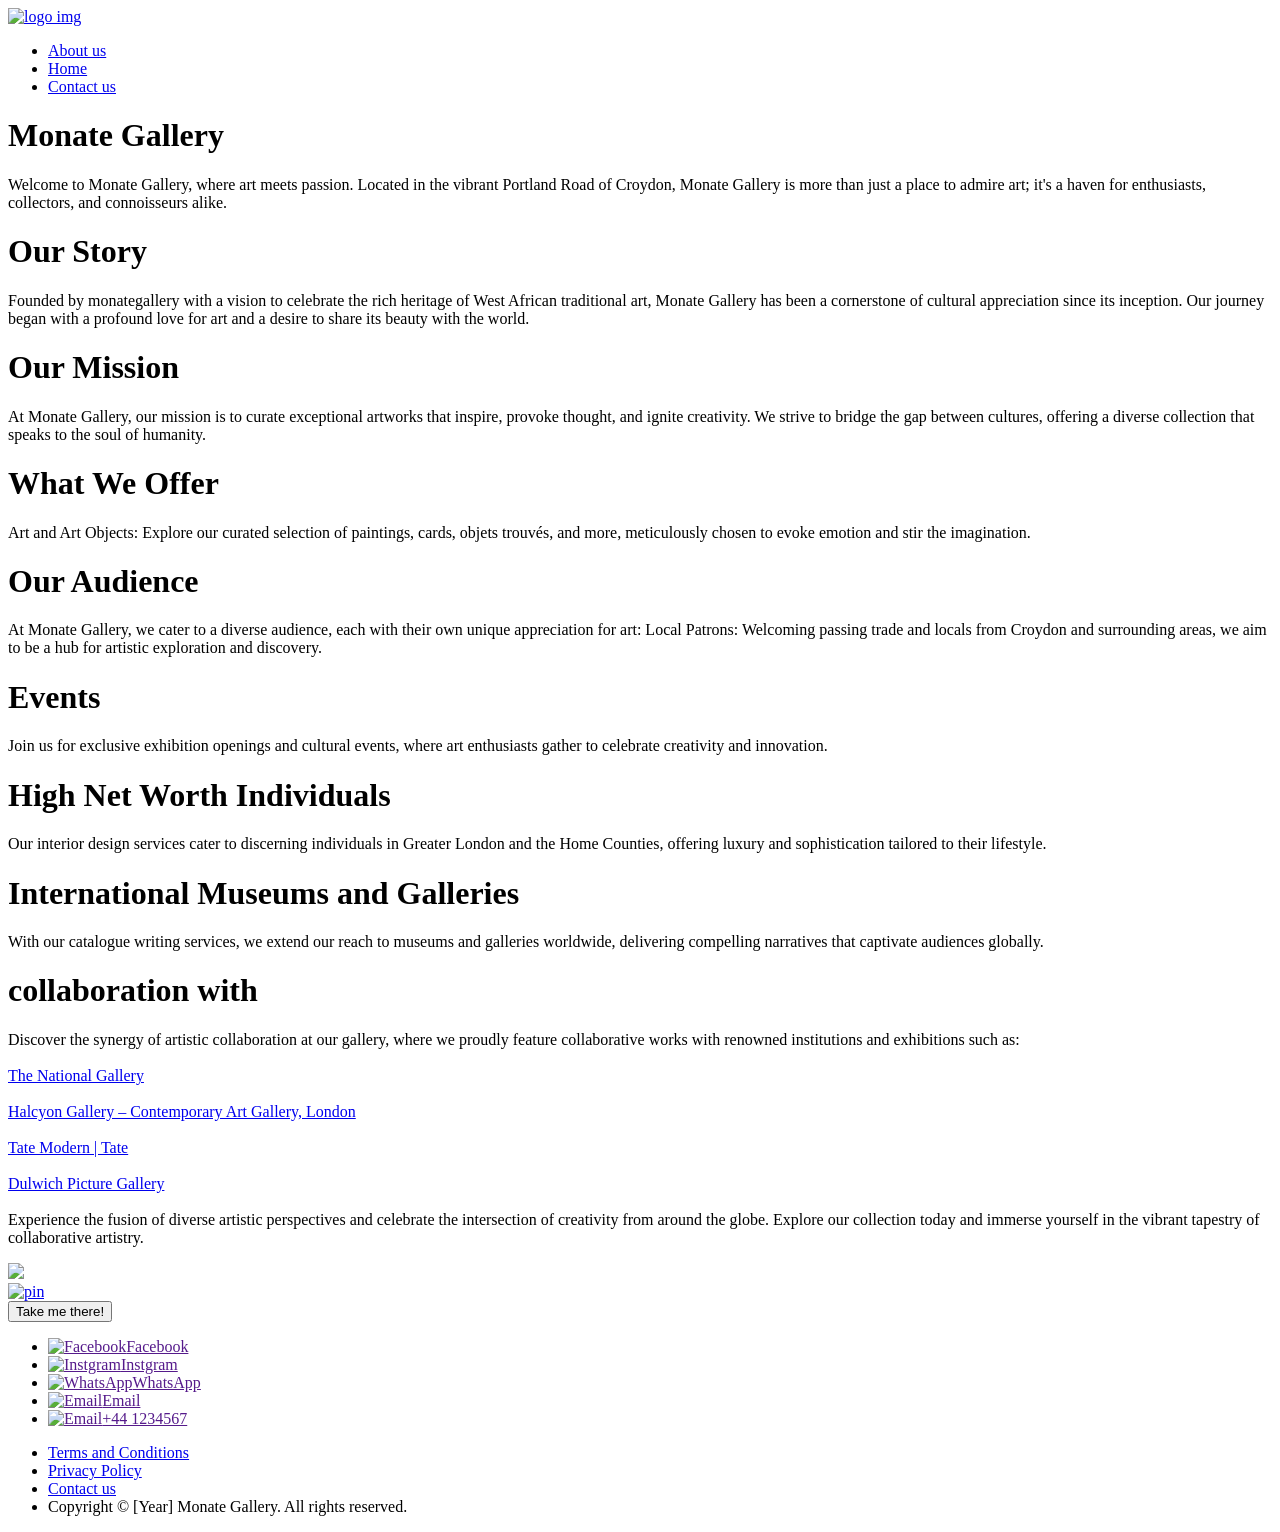
==== HTML/About.html @ d39bbea7 "Update About.html" ====
<!DOCTYPE html>
<head>
    <link rel="stylesheet" href="../CSS/index.css" >
    <link rel="stylesheet" href="../CSS/About.css" >
    <title>About us</title>

    <link rel="icon" href="../Content/img-logo/african-mask.png">
</head>
<body>

<!-- Navigation bar with dropdown -->
  <div id="main-body">

    <nav id="header">
        <div id="logo">
            <a href="../index.html"><img  src="../Content/img-logo/african-mask.png" alt="logo img" style="width: 2.5em; "></a>
        </div>
        <ul>
          <li><a href="../HTML/About.html">About us</a></li>
          <li><a href="../index.html">Home</a></li>
          <li><a href="../HTML/Contactform.html">Contact us</a></li>
        </ul>
    </nav>

  <div class="aboutus1"><h1>Monate Gallery</h1><p>Welcome to Monate Gallery, where art meets passion. Located in the vibrant Portland Road of Croydon, Monate Gallery is more than just a place to admire art; it's a haven for enthusiasts, collectors, and connoisseurs alike.</p>
                    <h1>Our Story</h1><p>Founded by monategallery with a vision to celebrate the rich heritage of West African traditional art, Monate Gallery has been a cornerstone of cultural appreciation since its inception. Our journey began with a profound love for art and a desire to share its beauty with the world.</p>
                    <h1>Our Mission</h1><p>At Monate Gallery, our mission is to curate exceptional artworks that inspire, provoke thought, and ignite creativity. We strive to bridge the gap between cultures, offering a diverse collection that speaks to the soul of humanity.</p>
  </div>
  <div class="aboutus2">
    <h1> What We Offer</h1><p> Art and Art Objects: Explore our curated selection of paintings, cards, objets trouvés, and more, meticulously chosen to evoke emotion and stir the imagination.</p>
    <h1>Our Audience</h1><p>At Monate Gallery, we cater to a diverse audience, each with their own unique appreciation for art:
      Local Patrons: Welcoming passing trade and locals from Croydon and surrounding areas, we aim to be a hub for artistic exploration and discovery.
     </p>
  </div>
  <div class="aboutus1"><h1>Events</h1><p>Join us for exclusive exhibition openings and cultural events, where art enthusiasts gather to celebrate creativity and innovation.</p>
    <h1>High Net Worth Individuals</h1><p>Our interior design services cater to discerning individuals in Greater London and the Home Counties, offering luxury and sophistication tailored to their lifestyle.</p>
    <h1> International Museums and Galleries</h1><p>With our catalogue writing services, we extend our reach to museums and galleries worldwide, delivering compelling narratives that captivate audiences globally.</p>
  </div>
  <div class="aboutus2">
    <h1>collaboration with</h1>
    <p>
      Discover the synergy of artistic collaboration at our gallery, where we proudly feature collaborative works with renowned institutions and exhibitions such as:
      <br><br>
      <a href="https://www.nationalgallery.org.uk/">The National Gallery</a><br><br>
      <a href="https://www.halcyongallery.com/">Halcyon Gallery – Contemporary Art Gallery, London</a><br><br>
      <a href="https://www.tate.org.uk/">Tate Modern | Tate</a><br><br>
      <a href="https://www.dulwichpicturegallery.org.uk/">Dulwich Picture Gallery</a><br><br>
      Experience the fusion of diverse artistic perspectives and celebrate the intersection of creativity from around the globe. Explore our collection today and immerse yourself in the vibrant tapestry of collaborative artistry.
    </p>
      </div>
  <div id="maps">

    <a href="https://www.google.com/maps/place/Monate+Gallery/@51.3804807,-0.0957667,16.25z/data=!4m17!1m10!3m9!1s0x4876018427e8cec5:0x8fea74e372006652!2sMonate+Gallery!8m2!3d51.3794327!4d-0.0947893!10e5!14m1!1BCgIgAQ!16s%2Fg%2F11h74hc79l!3m5!1s0x4876018427e8cec5:0x8fea74e372006652!8m2!3d51.3794327!4d-0.0947893!16s%2Fg%2F11h74hc79l?entry=ttu" target="_blank">
      <img id="map" src="/Content/img-map/Screenshot 2024-02-25 001055.png">   
      <div  id="pin" ><img src="/Content/img-ico/pin.png" alt="pin" ></div>
      </a>

    <a href="https://www.google.com/maps/dir//32,+Monate+Gallery,+34+Sydenham+Rd,+Croydon+CR0+2EF/@51.3804807,-0.0957667,16z/data=!4m17!1m7!3m6!1s0x4876018427e8cec5:0x8fea74e372006652!2sMonate+Gallery!8m2!3d51.3794327!4d-0.0947893!16s%2Fg%2F11h74hc79l!4m8!1m0!1m5!1m1!1s0x4876018427e8cec5:0x8fea74e372006652!2m2!1d-0.0947893!2d51.3794327!3e3?entry=ttu" target="_blank">
      <button>Take me there!</button>
  </div>

</div>
  <div id="Footer">
    <div class="social-media">
      <ul>
        <li><a href=""><img src="Content/img-ico/facebook.png" alt="Facebook">Facebook</a></li>
        <li><a href=""><img src="Content/img-ico/instagram.png" alt="Instgram">Instgram</a></li>
        <li><a href=""><img src="Content/img-ico/whatsapp.png" alt="WhatsApp">WhatsApp</a></li>
        <form method="" action="mailto:859alsh" ></form>
        <li><a href=""><img src="Content/img-ico/world-wide-web.png" alt="Email">Email</a></li>
        <li><a href=""><img src="Content/img-ico/phone-call.png" alt="Email">+44 1234567</a></li>
      </ul>
    </div>

  <div>
    <ul id="secound-li">
      <li><a href="../HTML/Terms-page.html">Terms and Conditions</a></li>
      <li><a href="../HTML/privacy-page.html">Privacy Policy</a></li>
      <li><a href="../HTML/Contactform.html">Contact us</a></li>
      <li>Copyright © [Year] Monate Gallery. All rights reserved.</li>
    </ul>
  </div>
</div>
</body>
</html>
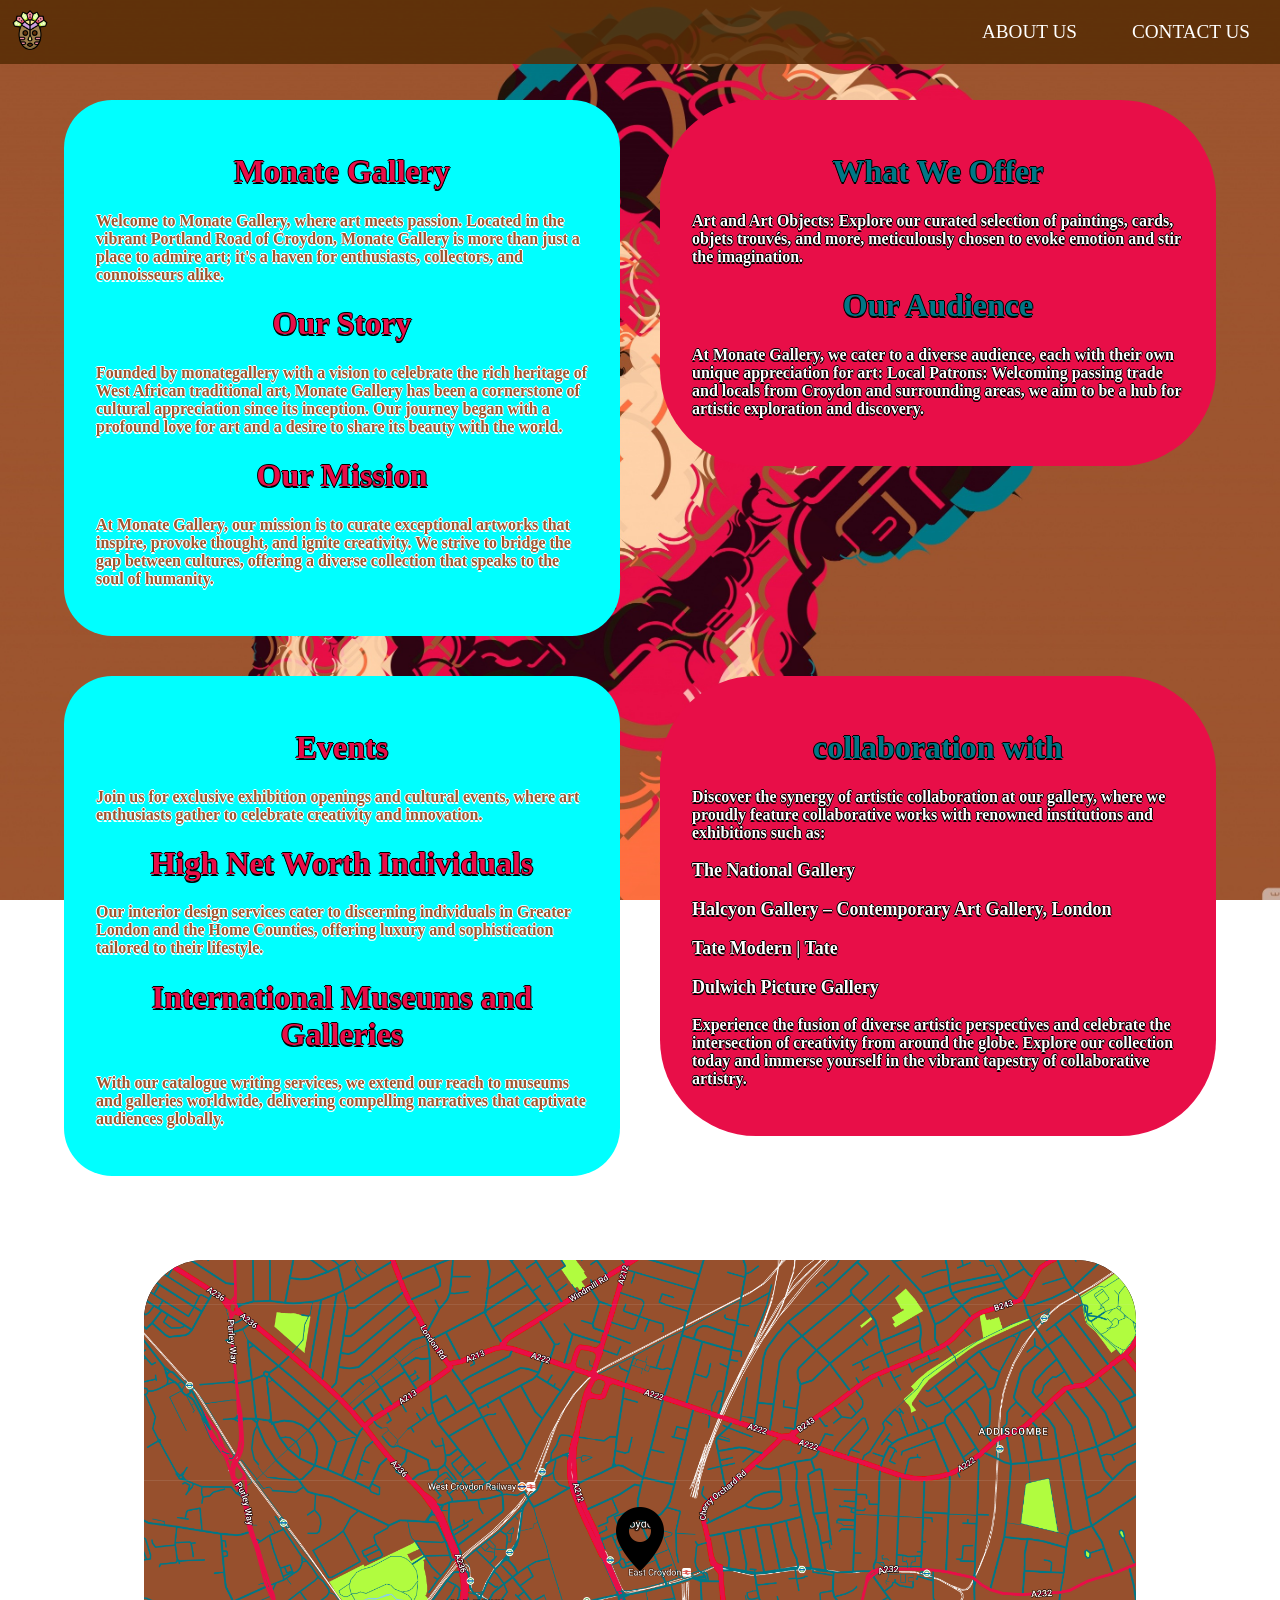
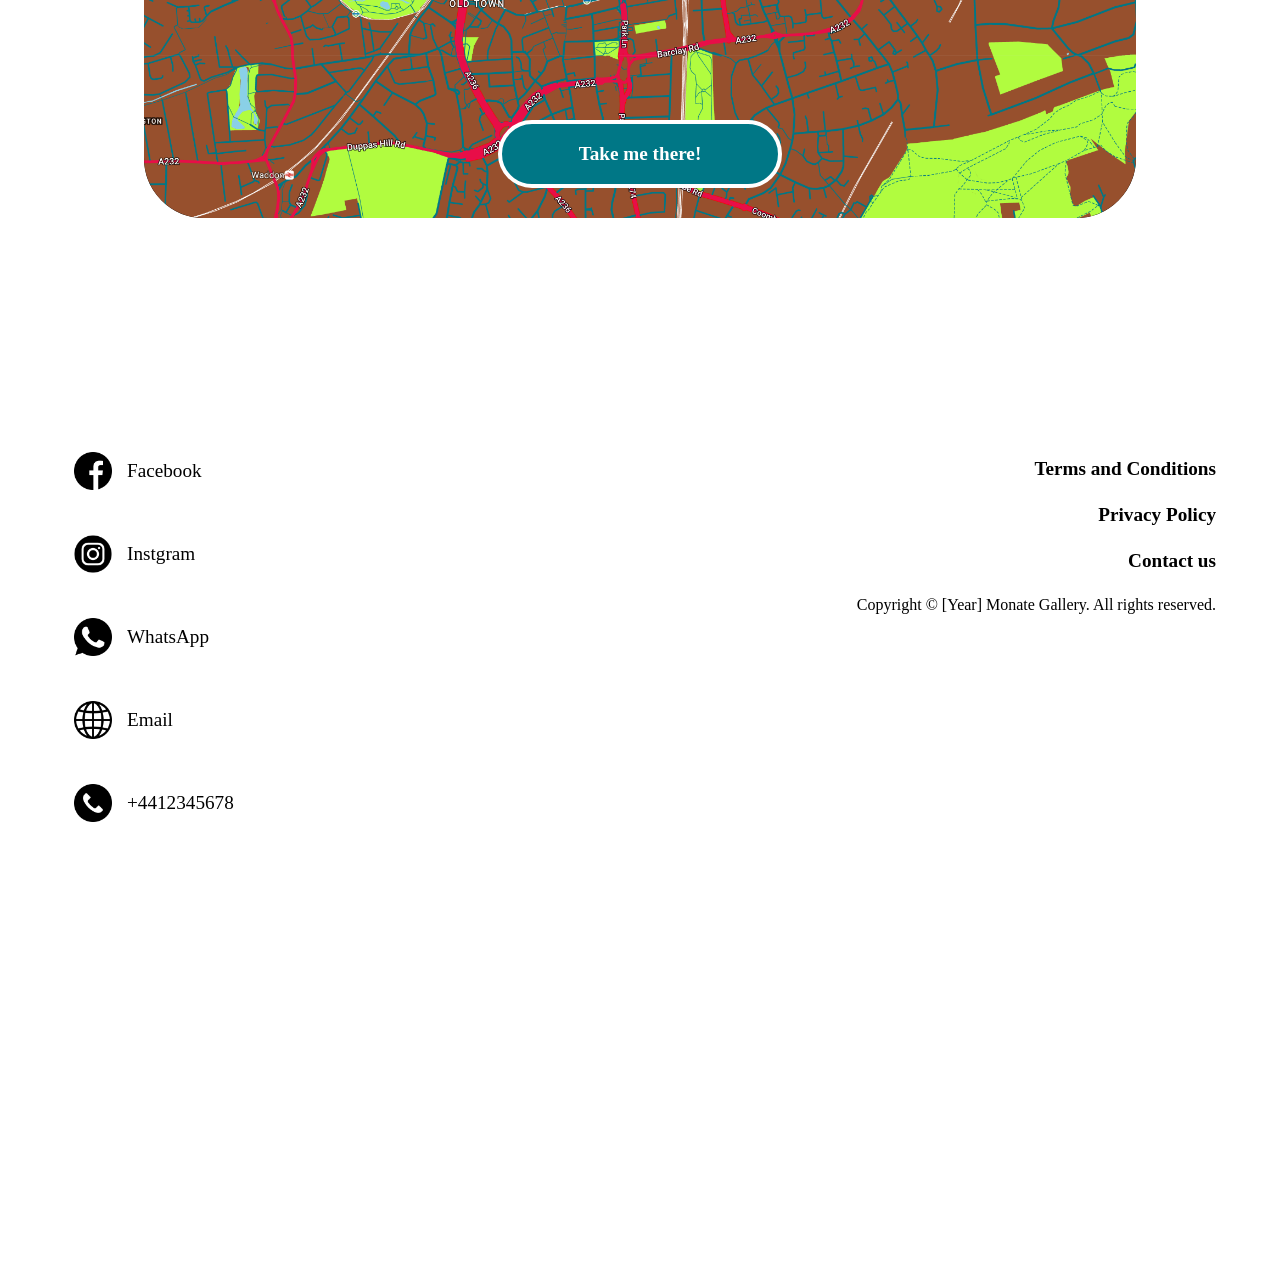
==== commit 3f61f5e2: "Update layout, styling, and responsive design fixes" ====
--- a/HTML/About.html
+++ b/HTML/About.html
@@ -1,85 +1,88 @@
-<!DOCTYPE html>
-<head>
-    <link rel="stylesheet" href="../CSS/index.css" >
-    <link rel="stylesheet" href="../CSS/About.css" >
-    <title>About us</title>
-
-    <link rel="icon" href="../Content/img-logo/african-mask.png">
-</head>
-<body>
-
-<!-- Navigation bar with dropdown -->
-  <div id="main-body">
-
-    <nav id="header">
-        <div id="logo">
-            <a href="../index.html"><img  src="../Content/img-logo/african-mask.png" alt="logo img" style="width: 2.5em; "></a>
-        </div>
-        <ul>
-          <li><a href="../HTML/About.html">About us</a></li>
-          <li><a href="../index.html">Home</a></li>
-          <li><a href="../HTML/Contactform.html">Contact us</a></li>
-        </ul>
-    </nav>
-
-  <div class="aboutus1"><h1>Monate Gallery</h1><p>Welcome to Monate Gallery, where art meets passion. Located in the vibrant Portland Road of Croydon, Monate Gallery is more than just a place to admire art; it's a haven for enthusiasts, collectors, and connoisseurs alike.</p>
-                    <h1>Our Story</h1><p>Founded by monategallery with a vision to celebrate the rich heritage of West African traditional art, Monate Gallery has been a cornerstone of cultural appreciation since its inception. Our journey began with a profound love for art and a desire to share its beauty with the world.</p>
-                    <h1>Our Mission</h1><p>At Monate Gallery, our mission is to curate exceptional artworks that inspire, provoke thought, and ignite creativity. We strive to bridge the gap between cultures, offering a diverse collection that speaks to the soul of humanity.</p>
-  </div>
-  <div class="aboutus2">
-    <h1> What We Offer</h1><p> Art and Art Objects: Explore our curated selection of paintings, cards, objets trouvés, and more, meticulously chosen to evoke emotion and stir the imagination.</p>
-    <h1>Our Audience</h1><p>At Monate Gallery, we cater to a diverse audience, each with their own unique appreciation for art:
-      Local Patrons: Welcoming passing trade and locals from Croydon and surrounding areas, we aim to be a hub for artistic exploration and discovery.
-     </p>
-  </div>
-  <div class="aboutus1"><h1>Events</h1><p>Join us for exclusive exhibition openings and cultural events, where art enthusiasts gather to celebrate creativity and innovation.</p>
-    <h1>High Net Worth Individuals</h1><p>Our interior design services cater to discerning individuals in Greater London and the Home Counties, offering luxury and sophistication tailored to their lifestyle.</p>
-    <h1> International Museums and Galleries</h1><p>With our catalogue writing services, we extend our reach to museums and galleries worldwide, delivering compelling narratives that captivate audiences globally.</p>
-  </div>
-  <div class="aboutus2">
-    <h1>collaboration with</h1>
-    <p>
-      Discover the synergy of artistic collaboration at our gallery, where we proudly feature collaborative works with renowned institutions and exhibitions such as:
-      <br><br>
-      <a href="https://www.nationalgallery.org.uk/">The National Gallery</a><br><br>
-      <a href="https://www.halcyongallery.com/">Halcyon Gallery – Contemporary Art Gallery, London</a><br><br>
-      <a href="https://www.tate.org.uk/">Tate Modern | Tate</a><br><br>
-      <a href="https://www.dulwichpicturegallery.org.uk/">Dulwich Picture Gallery</a><br><br>
-      Experience the fusion of diverse artistic perspectives and celebrate the intersection of creativity from around the globe. Explore our collection today and immerse yourself in the vibrant tapestry of collaborative artistry.
-    </p>
-      </div>
-  <div id="maps">
-
-    <a href="https://www.google.com/maps/place/Monate+Gallery/@51.3804807,-0.0957667,16.25z/data=!4m17!1m10!3m9!1s0x4876018427e8cec5:0x8fea74e372006652!2sMonate+Gallery!8m2!3d51.3794327!4d-0.0947893!10e5!14m1!1BCgIgAQ!16s%2Fg%2F11h74hc79l!3m5!1s0x4876018427e8cec5:0x8fea74e372006652!8m2!3d51.3794327!4d-0.0947893!16s%2Fg%2F11h74hc79l?entry=ttu" target="_blank">
-      <img id="map" src="/Content/img-map/Screenshot 2024-02-25 001055.png">   
-      <div  id="pin" ><img src="/Content/img-ico/pin.png" alt="pin" ></div>
-      </a>
-
-    <a href="https://www.google.com/maps/dir//32,+Monate+Gallery,+34+Sydenham+Rd,+Croydon+CR0+2EF/@51.3804807,-0.0957667,16z/data=!4m17!1m7!3m6!1s0x4876018427e8cec5:0x8fea74e372006652!2sMonate+Gallery!8m2!3d51.3794327!4d-0.0947893!16s%2Fg%2F11h74hc79l!4m8!1m0!1m5!1m1!1s0x4876018427e8cec5:0x8fea74e372006652!2m2!1d-0.0947893!2d51.3794327!3e3?entry=ttu" target="_blank">
-      <button>Take me there!</button>
-  </div>
-
-</div>
-  <div id="Footer">
-    <div class="social-media">
-      <ul>
-        <li><a href=""><img src="Content/img-ico/facebook.png" alt="Facebook">Facebook</a></li>
-        <li><a href=""><img src="Content/img-ico/instagram.png" alt="Instgram">Instgram</a></li>
-        <li><a href=""><img src="Content/img-ico/whatsapp.png" alt="WhatsApp">WhatsApp</a></li>
-        <form method="" action="mailto:859alsh" ></form>
-        <li><a href=""><img src="Content/img-ico/world-wide-web.png" alt="Email">Email</a></li>
-        <li><a href=""><img src="Content/img-ico/phone-call.png" alt="Email">+44 1234567</a></li>
-      </ul>
-    </div>
-
-  <div>
-    <ul id="secound-li">
-      <li><a href="../HTML/Terms-page.html">Terms and Conditions</a></li>
-      <li><a href="../HTML/privacy-page.html">Privacy Policy</a></li>
-      <li><a href="../HTML/Contactform.html">Contact us</a></li>
-      <li>Copyright © [Year] Monate Gallery. All rights reserved.</li>
-    </ul>
-  </div>
-</div>
-</body>
-</html>
+<!DOCTYPE html>
+<head>     <!-- ADD THIS LINE SO PHONES KNOW THEY ARE PHONES -->     
+  
+    <meta name="viewport" content="width=device-width, initial-scale=1.0">
+    <link rel="stylesheet" href="../CSS/HeaderFooter.css" >
+    <link rel="stylesheet" href="../CSS/About.css" >
+    <title>About us</title>
+
+    <link rel="icon" href="../Content/img-logo/african-mask.png">
+</head>
+<body>
+
+
+    <nav id="header">
+      <div id="logo">
+          <a href="../index.html"><img  src="../Content/img-logo/african-mask.png" alt="logo img" style="width: 2.5em; "></a>
+      </div>
+      <ul>
+        <li><a href="../HTML/About.html">About us</a></li>
+        <li><a href="../HTML/Contactform.html">Contact us</a></li>
+      </ul>
+    </nav>
+  <div id="main-body">
+
+
+
+    <div class="aboutus1"><h1>Monate Gallery</h1><p>Welcome to Monate Gallery, where art meets passion. Located in the vibrant Portland Road of Croydon, Monate Gallery is more than just a place to admire art; it's a haven for enthusiasts, collectors, and connoisseurs alike.</p>
+                      <h1>Our Story</h1><p>Founded by monategallery with a vision to celebrate the rich heritage of West African traditional art, Monate Gallery has been a cornerstone of cultural appreciation since its inception. Our journey began with a profound love for art and a desire to share its beauty with the world.</p>
+                      <h1>Our Mission</h1><p>At Monate Gallery, our mission is to curate exceptional artworks that inspire, provoke thought, and ignite creativity. We strive to bridge the gap between cultures, offering a diverse collection that speaks to the soul of humanity.</p>
+    </div>
+    <div class="aboutus2">
+      <h1> What We Offer</h1><p> Art and Art Objects: Explore our curated selection of paintings, cards, objets trouvés, and more, meticulously chosen to evoke emotion and stir the imagination.</p>
+      <h1>Our Audience</h1><p>At Monate Gallery, we cater to a diverse audience, each with their own unique appreciation for art:
+        Local Patrons: Welcoming passing trade and locals from Croydon and surrounding areas, we aim to be a hub for artistic exploration and discovery.
+      </p>
+    </div>
+    <div class="aboutus1"><h1>Events</h1><p>Join us for exclusive exhibition openings and cultural events, where art enthusiasts gather to celebrate creativity and innovation.</p>
+      <h1>High Net Worth Individuals</h1><p>Our interior design services cater to discerning individuals in Greater London and the Home Counties, offering luxury and sophistication tailored to their lifestyle.</p>
+      <h1> International Museums and Galleries</h1><p>With our catalogue writing services, we extend our reach to museums and galleries worldwide, delivering compelling narratives that captivate audiences globally.</p>
+    </div>
+    <div class="aboutus2">
+      <h1>collaboration with</h1>
+      <p>
+        Discover the synergy of artistic collaboration at our gallery, where we proudly feature collaborative works with renowned institutions and exhibitions such as:
+        <br><br>
+        <a href="https://www.nationalgallery.org.uk/">The National Gallery</a><br><br>
+        <a href="https://www.halcyongallery.com/">Halcyon Gallery – Contemporary Art Gallery, London</a><br><br>
+        <a href="https://www.tate.org.uk/">Tate Modern | Tate</a><br><br>
+        <a href="https://www.dulwichpicturegallery.org.uk/">Dulwich Picture Gallery</a><br><br>
+        Experience the fusion of diverse artistic perspectives and celebrate the intersection of creativity from around the globe. Explore our collection today and immerse yourself in the vibrant tapestry of collaborative artistry.
+      </p>
+    </div>
+    <div id="maps">
+      <!-- Link for the map image and pin -->
+      <a href="https://www.google.com/maps/place/Monate+Gallery..." target="_blank" class="map-wrapper">
+        <img id="map" src="../Content/img-map/Screenshot 2024-02-25 001055.png">   
+        <div id="pin"><img src="../Content/img-ico/pin.png" alt="pin"></div>
+      </a>
+
+      <!-- Link for the button -->
+      <a href="https://www.google.com/maps/dir/..." target="_blank" class="btn-wrapper">
+        <button>Take me there!</button>
+      </a>
+    </div>
+  </div>
+  <div id="Footer">
+    <div class="social-media">
+      <ul>
+        <li><a href=""><img src="../Content/img-ico/facebook.png" alt="Facebook">Facebook</a></li>
+        <li><a href=""><img src="../Content/img-ico/instagram.png" alt="Instgram">Instgram</a></li>
+        <li><a href=""><img src="../Content/img-ico/whatsapp.png" alt="WhatsApp">WhatsApp</a></li>
+        <form method="post" action="" ></form>
+        <li><a href=""><img src="../Content/img-ico/world-wide-web.png" alt="Email">Email</a></li>
+        <li><a href="tel:12345678"><img src="../Content/img-ico/phone-call.png" alt="Email">+4412345678</a></li>
+      </ul>
+    </div>
+
+    <div  id="secound-li">
+      <ul>
+        <li><a href="./Terms-page.html">Terms and Conditions</a></li>
+        <li><a href="./privacy-page.html">Privacy Policy</a></li>
+        <li><a href="./Contactform.html">Contact us</a></li>
+        <li>Copyright © [Year] Monate Gallery. All rights reserved.</li>
+      </ul>
+    </div>
+  </div>
+</body>
+</html>
--- a/CSS/HeaderFooter.css
+++ b/CSS/HeaderFooter.css
@@ -0,0 +1,233 @@
+/* =========================================
+   BASE STYLES
+   ========================================= */
+html, body {
+    width: 100%;
+    padding: 0;
+    margin: 0;
+    box-sizing: border-box;
+    overflow-x: hidden; /* Prevents accidental side-scrolling */
+}
+
+*, *:before, *:after {
+    box-sizing: inherit;
+}
+
+/* =========================================
+   HEADER & NAVIGATION
+   ========================================= */
+#header {
+    width: 100%;
+    position: absolute;
+    z-index: 2;
+    background: #572d05dc;
+    display: flex;
+    justify-content: space-between; /* Puts logo on left, links on right */
+    align-items: center;
+    padding: 10px ; /* Flexible padding based on screen size */
+    font-family: cursive;
+    transition: 0.5s;
+}
+
+#header:hover {
+    background-color: rgba(0, 0, 0, 0.753);
+}
+
+#logo a {
+    display: block;
+}
+
+#logo img {
+    width: 3.5em;
+    transition: 0.5s;
+    border-radius: 50%;
+}
+
+#logo img:hover {
+    background-color: #fff;
+    transform: scale(1.1);
+}
+
+#header ul {
+    list-style: none;
+    margin: 0;
+    padding: 0;
+    display: flex;
+    gap: 15px; /* Spaces out the links automatically */
+}
+
+#header li a {
+    color: white;
+    text-decoration: none;
+    font-size: 1.2em;
+    text-transform: uppercase;
+    padding: 10px 20px;
+    border-radius: 50px;
+    transition: 0.3s;
+}
+
+#header li a:hover {
+    color: #4A148C;
+    background-color: rgb(255, 255, 255);
+    text-shadow: -.25px -.25px 0 black, .25px .25px black;
+}
+
+/* =========================================
+   FOOTER
+   ========================================= */
+#Footer {
+    background-image: url("../Content/img-art/silde-img4.jpg");
+    background-repeat: no-repeat;
+    background-attachment: fixed;
+    background-position: center;
+    background-size: cover;
+    min-height: 100vh;
+    
+    display: flex;
+    justify-content: space-between;
+    align-items: flex-start;
+    padding: 80px 5%; /* Fluid padding */
+    gap: 40px; /* Ensures sides never touch */
+}
+
+/* --- Social Media (Left Side) --- */
+.social-media {
+    flex: 1; /* Allows it to take up available space safely */
+    max-width: 400px;
+}
+
+.social-media ul {
+    list-style: none;
+    padding: 0;
+    margin: 0;
+}
+
+.social-media li {
+    margin-bottom: 25px;
+}
+
+.social-media li a {
+    display: flex;
+    align-items: center; /* Vertically centers text with icon */
+    text-decoration: none;
+    color: #000000;
+    font-family: cursive;
+    font-size: 1.2rem;
+    padding: 10px 20px 10px 10px;
+    border-radius: 50px;
+    transition: all 0.3s ease;
+    width: fit-content;
+}
+
+.social-media li img {    
+    width: 38px;
+    height: 38px;
+    margin-right: 15px; /* Space between icon and text */
+    transition: all 0.5s ease;
+}
+
+.social-media li a:hover {
+    background: #f0f0f0;
+    font-weight: bolder;
+    transform: scale(1.05); /* Scales the whole button cleanly */
+}
+
+.social-media li a:hover img {
+    transform: rotate(360deg);
+}
+
+/* --- Second List (Right Side) --- */
+#secound-li {
+    
+    flex: 1;
+    max-width: 500px;
+    font-family: cursive;
+    text-align: right; 
+    margin: 0;
+    padding: 0;
+    list-style: none;
+}
+
+#secound-li ul{
+    list-style: none;
+}
+
+#secound-li li {
+    margin-bottom: 1.5em; 
+}
+
+#secound-li li a {
+    color: #000000;
+    text-decoration: none;
+    font-weight: bolder;
+    font-size: 1.2rem;
+    display: inline-block;
+    transition: transform 0.3s ease;
+}
+
+#secound-li li a:hover {
+    color: rgb(255, 255, 255);
+    transform: scale(1.1);
+}
+
+
+/* =========================================
+   RESPONSIVE DESIGN (Media Queries)
+   ========================================= */
+
+/* TABLETS & SMALL LAPTOPS (Under 950px) */
+@media only screen and (max-width: 950px) {
+    #Footer {
+        padding: 50px 3%; 
+        gap: 20px;
+    }
+    
+    .social-media li a, 
+    #secound-li li a,
+    #secound-li li {
+        font-size: 1rem; /* Shrinks text to prevent overlap */
+    }
+}
+
+/* MOBILE PHONES (Under 768px) */
+@media only screen and (max-width: 768px) {
+    
+    /* Header stacks vertically */
+    #header {
+        flex-direction: column;
+        padding: 15px;
+        gap: 15px;
+    }
+    
+    #header ul {
+        flex-wrap: wrap;
+        justify-content: center;
+    }
+
+    /* Footer changes to 1 column, centers everything */
+    #Footer {
+        flex-direction: column;
+        align-items: center; /* Centers both blocks */
+        padding: 50px 20px;
+    }
+
+    /* Center the Social Media block */
+    .social-media {
+        display: flex;
+        flex-direction: column;
+        align-items: center;
+        width: 100%;
+    }
+    
+    .social-media li a {
+        justify-content: flex-start;
+        min-width: 200px; /* Makes hover background look uniform */
+    }
+
+    /* Center the Links block */
+    #secound-li {
+        text-align: center;
+        width: 100%;
+        margin-top: 20px;
+    }
+}
--- a/CSS/About.css
+++ b/CSS/About.css
@@ -0,0 +1,177 @@
+body {
+    padding: 0;
+    margin: 0;
+}
+
+/* =========================================
+   MAIN GRID CONTAINER
+   ========================================= */
+#main-body {
+    background-image: url("../Content/img-art/silde-img3.jpg");
+    background-size: cover;
+    background-position: center;
+    background-attachment: fixed;
+    background-repeat: no-repeat;
+    min-height: 100vh;
+    
+    /* ADDED GRID LAYOUT */
+    display: grid;
+    grid-template-columns: 1fr 1fr; /* Creates 2 equal columns */
+    gap: 40px; /* Space between the boxes */
+    padding: 100px 5%; /* Puts space around the edges of the screen */
+    align-items: start; /* Keeps boxes from stretching vertically */
+}
+
+/* =========================================
+   TEXT BOXES
+   ========================================= */
+.aboutus1, .aboutus2 {
+    border-radius: 3em;
+    padding: 2em;
+    box-sizing: border-box;
+}
+
+.aboutus1 {
+    background-color: aqua;
+}
+
+.aboutus2 {
+    background-color: #E80E48;
+    border-radius: 6em;
+}
+
+/* Common text styling */
+.aboutus1 h1, .aboutus2 h1 {
+    text-align: center;
+    font-family: cursive;
+    font-weight: bolder;
+}
+
+.aboutus1 h1 {
+    color: #E80E48;
+    text-shadow: -1px 0 rgb(0, 0, 0), 0 2px rgb(0, 0, 0), 1px 0 rgb(0, 0, 0), 0 -1px rgb(0, 0, 0);
+}
+
+.aboutus2 h1 {
+    color: #007786;
+    text-shadow: -1px 0 rgb(0, 0, 0), 0 2px rgb(0, 0, 0), 1px 0 rgb(0, 0, 0), 0 -1px rgb(0, 0, 0);
+}
+
+.aboutus1 p {
+    font-family: cursive;
+    font-weight: bolder;
+    color: #9D552F;
+    text-shadow: -1px 0 white, 0 2px white, 1px 0 white, 0 -1px white;
+}
+
+.aboutus2 p {
+    font-family: cursive;
+    font-weight: bolder;
+    color: #ffffff;
+    text-shadow: -1px 0 black, 0 2px black, 1px 0 black, 0 -1px black;
+}
+
+.aboutus2 a {
+    color: white;
+    text-decoration: none;
+    font-size: 18px;
+    display: inline-block;
+    transition: transform 0.3s;
+}
+
+.aboutus2 a:hover {
+    transform: scale(1.1);
+    color: black;
+    text-shadow: -1px 0 white, 0 2px white, 1px 0 white, 0 -1px white;
+}
+
+/* =========================================
+   RESPONSIVE MAP SECTION
+   ========================================= */
+#maps {
+    grid-column: 1 / -1; /* Makes the map span entirely across both columns */
+    border: #ffffff solid 4px;
+    border-radius: 4em;
+    position: relative;
+    width: 100%;
+    max-width: 1000px;
+    margin: 40px auto; /* Centers the map */
+    overflow: hidden; /* Keeps the map image nicely inside the rounded corners */
+    display: flex;
+    flex-direction: column;
+    align-items: center;
+    background: #000;
+}
+
+/* This creates a 16:9 aspect ratio box so it scales perfectly */
+.map-wrapper {
+    position: relative;
+    width: 100%;
+    padding-top: 56.25%; /* 16:9 Aspect Ratio */
+    display: block;
+}
+
+#map {
+    position: absolute;
+    top: 0;
+    left: 0;
+    width: 100%;
+    height: 100%;
+    object-fit: cover; /* Prevents the image from squishing */
+}
+
+#pin img {
+    position: absolute;
+    top: 50%;
+    left: 50%;
+    transform: translate(-50%, -50%); /* Perfectly centers the pin on the map */
+    width: 4em;
+    animation: pulse 0.7s infinite alternate;
+}
+
+.btn-wrapper {
+    position: absolute;
+    bottom: 30px;
+    z-index: 10;
+}
+
+#maps button {
+    cursor: pointer;
+    border-radius: 4em;
+    padding: 1em 4em;
+    font-family: cursive;
+    font-weight: bolder;
+    font-size: 1.2rem;
+    background-color: #007786;
+    border: #ffffff solid 4px;
+    color: white;
+    transition: 0.3s;
+}
+
+#maps button:hover {
+    transform: scale(1.05);
+}
+
+@keyframes pulse {
+    0% { transform: translate(-50%, -50%) scale(1); }
+    100% { transform: translate(-50%, -50%) scale(1.2); }
+}
+
+/* =========================================
+   MOBILE RESPONSIVENESS
+   ========================================= */
+@media only screen and (max-width: 768px) {
+    #main-body {
+        grid-template-columns: 1fr; /* Changes to a 1-column layout on phones */
+        padding: 50px 20px;
+    }
+    
+    #maps {
+        border-radius: 2em; /* Slightly smaller borders for small screens */
+    }
+    
+    #maps button {
+        padding: 1em 2em;
+        font-size: 1rem;
+    }
+}
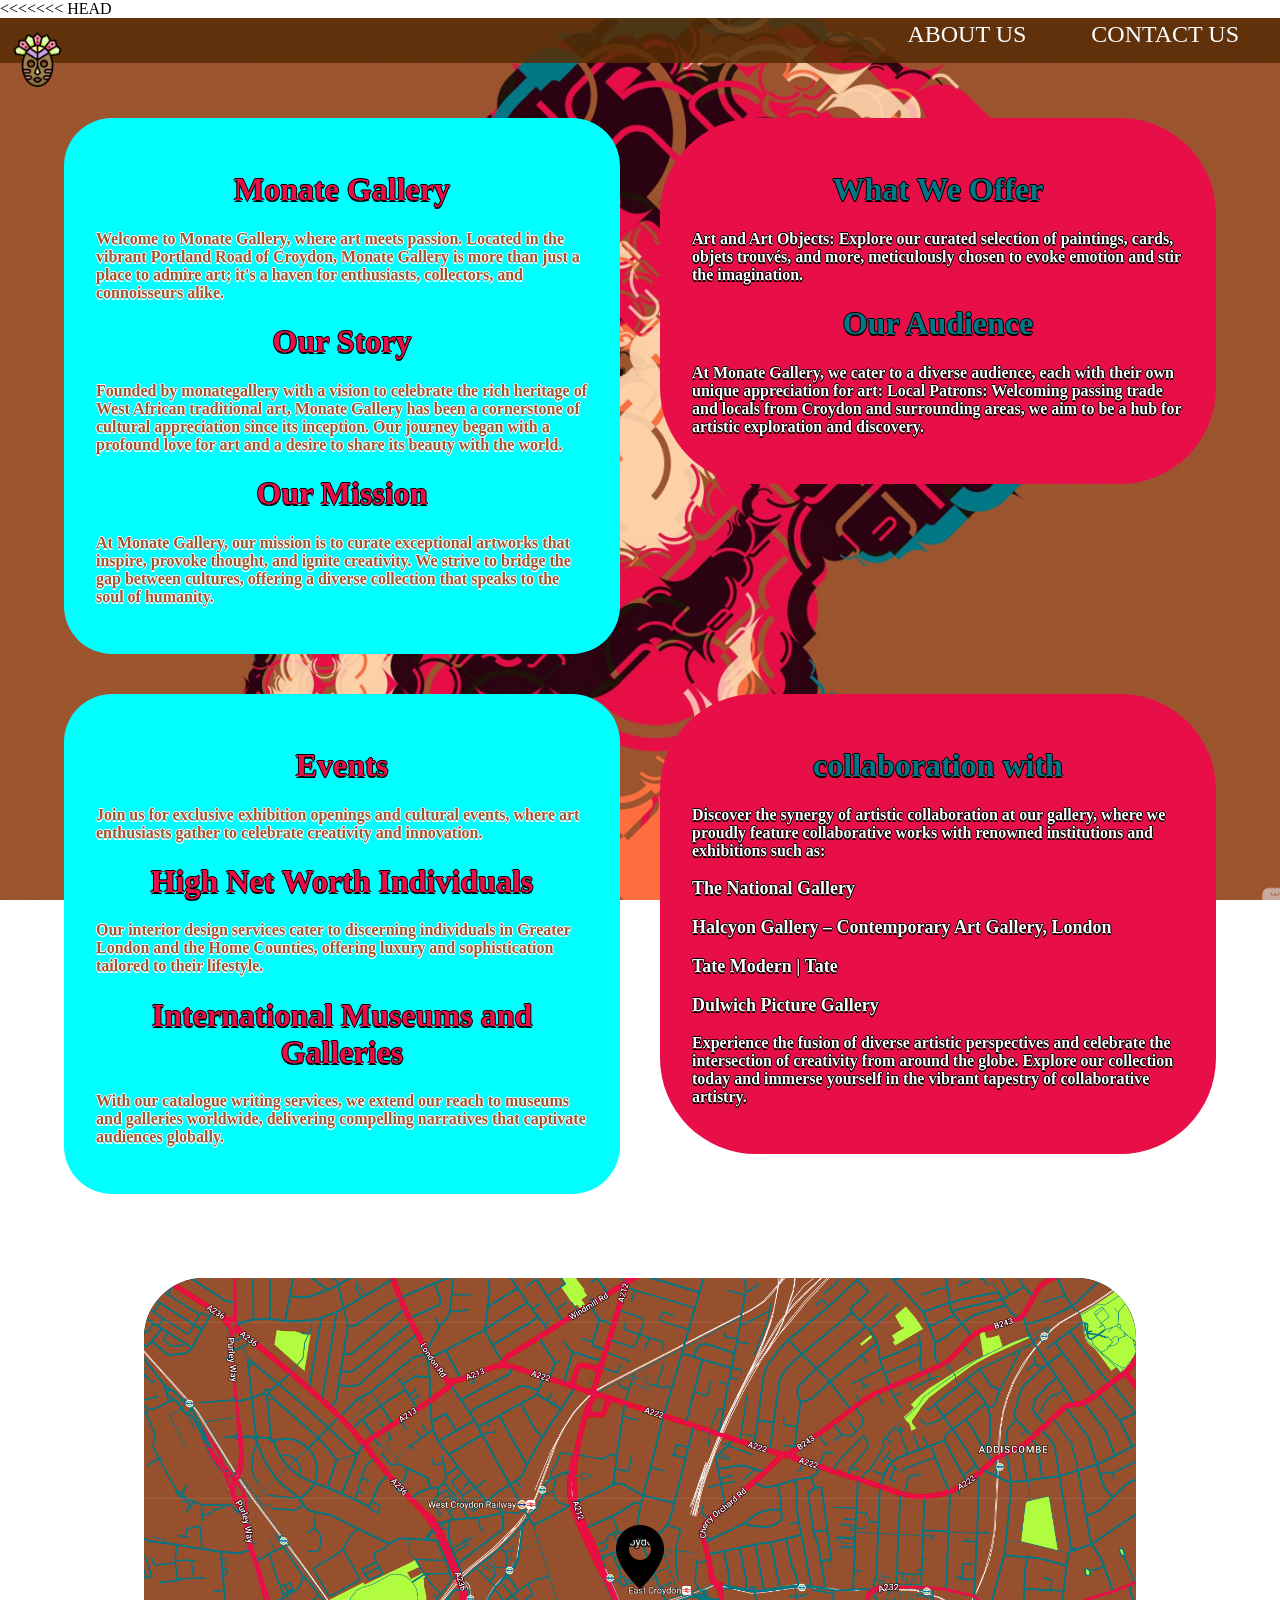
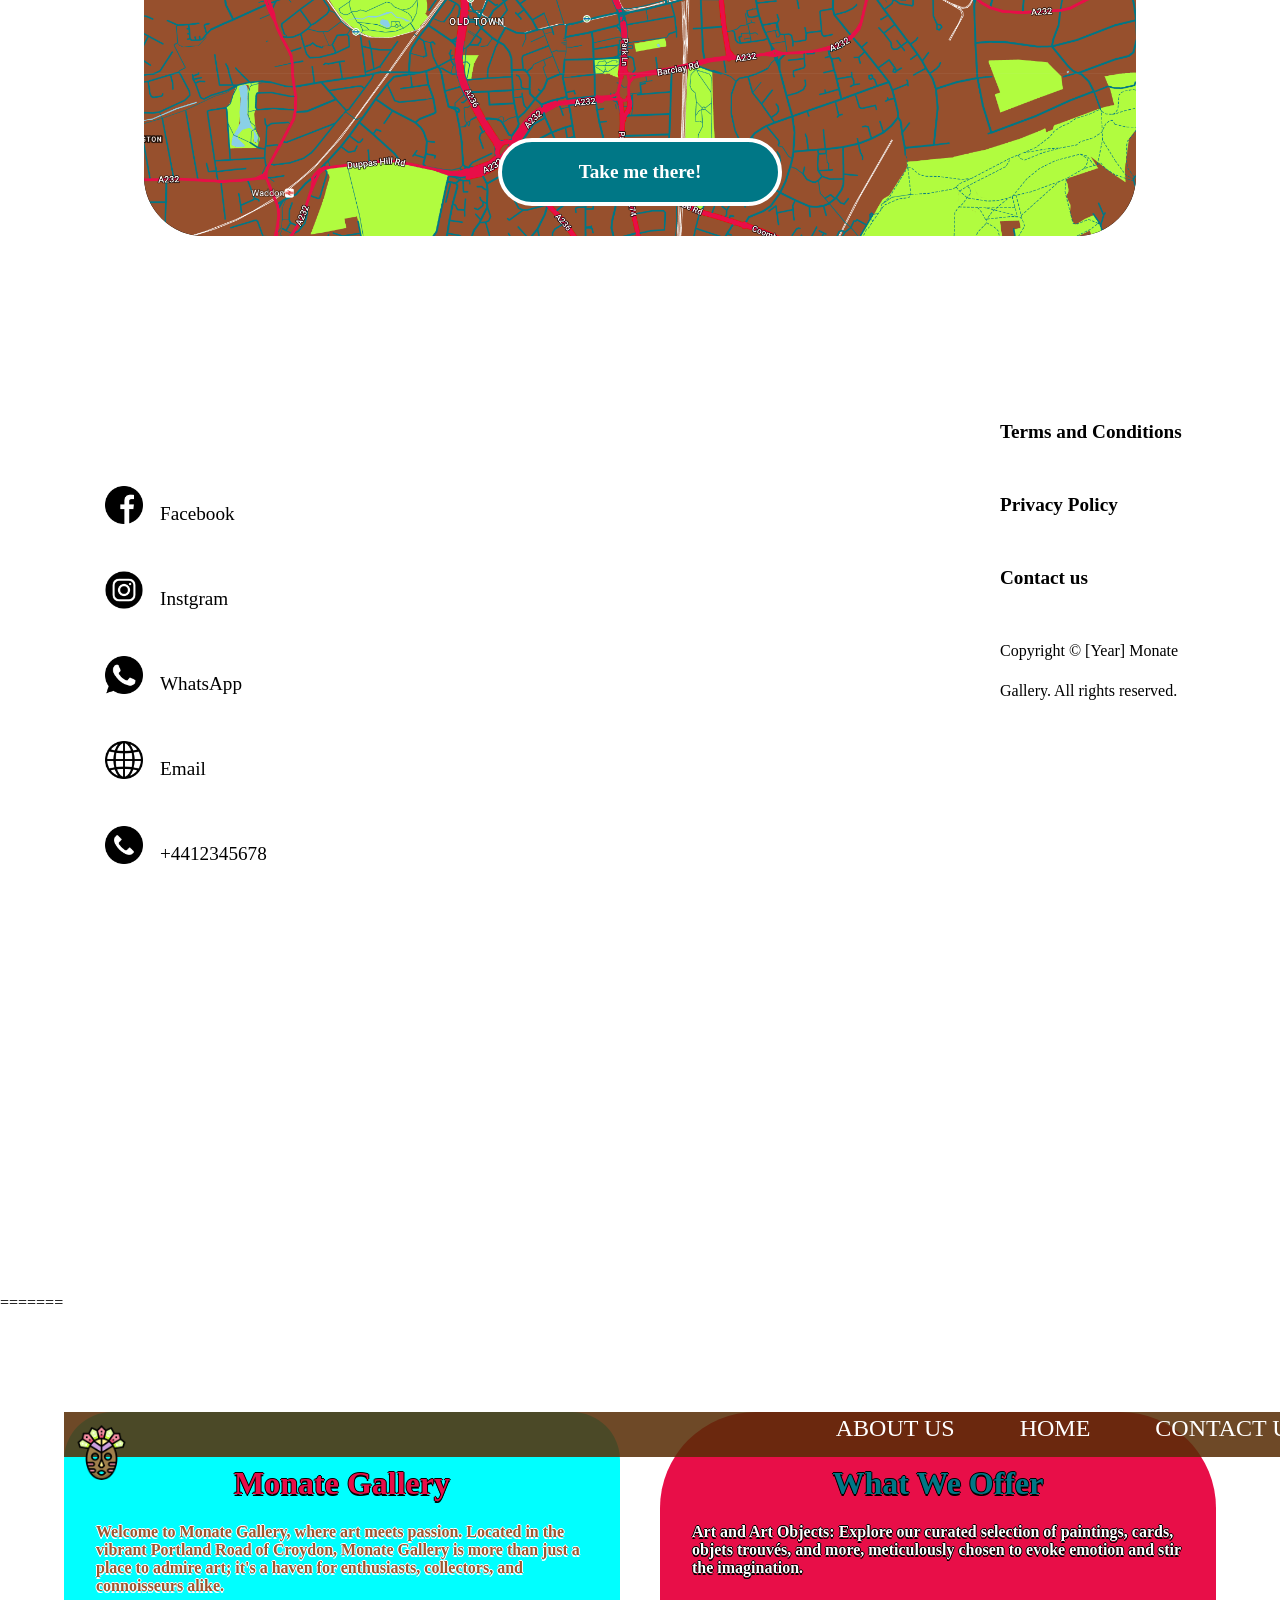
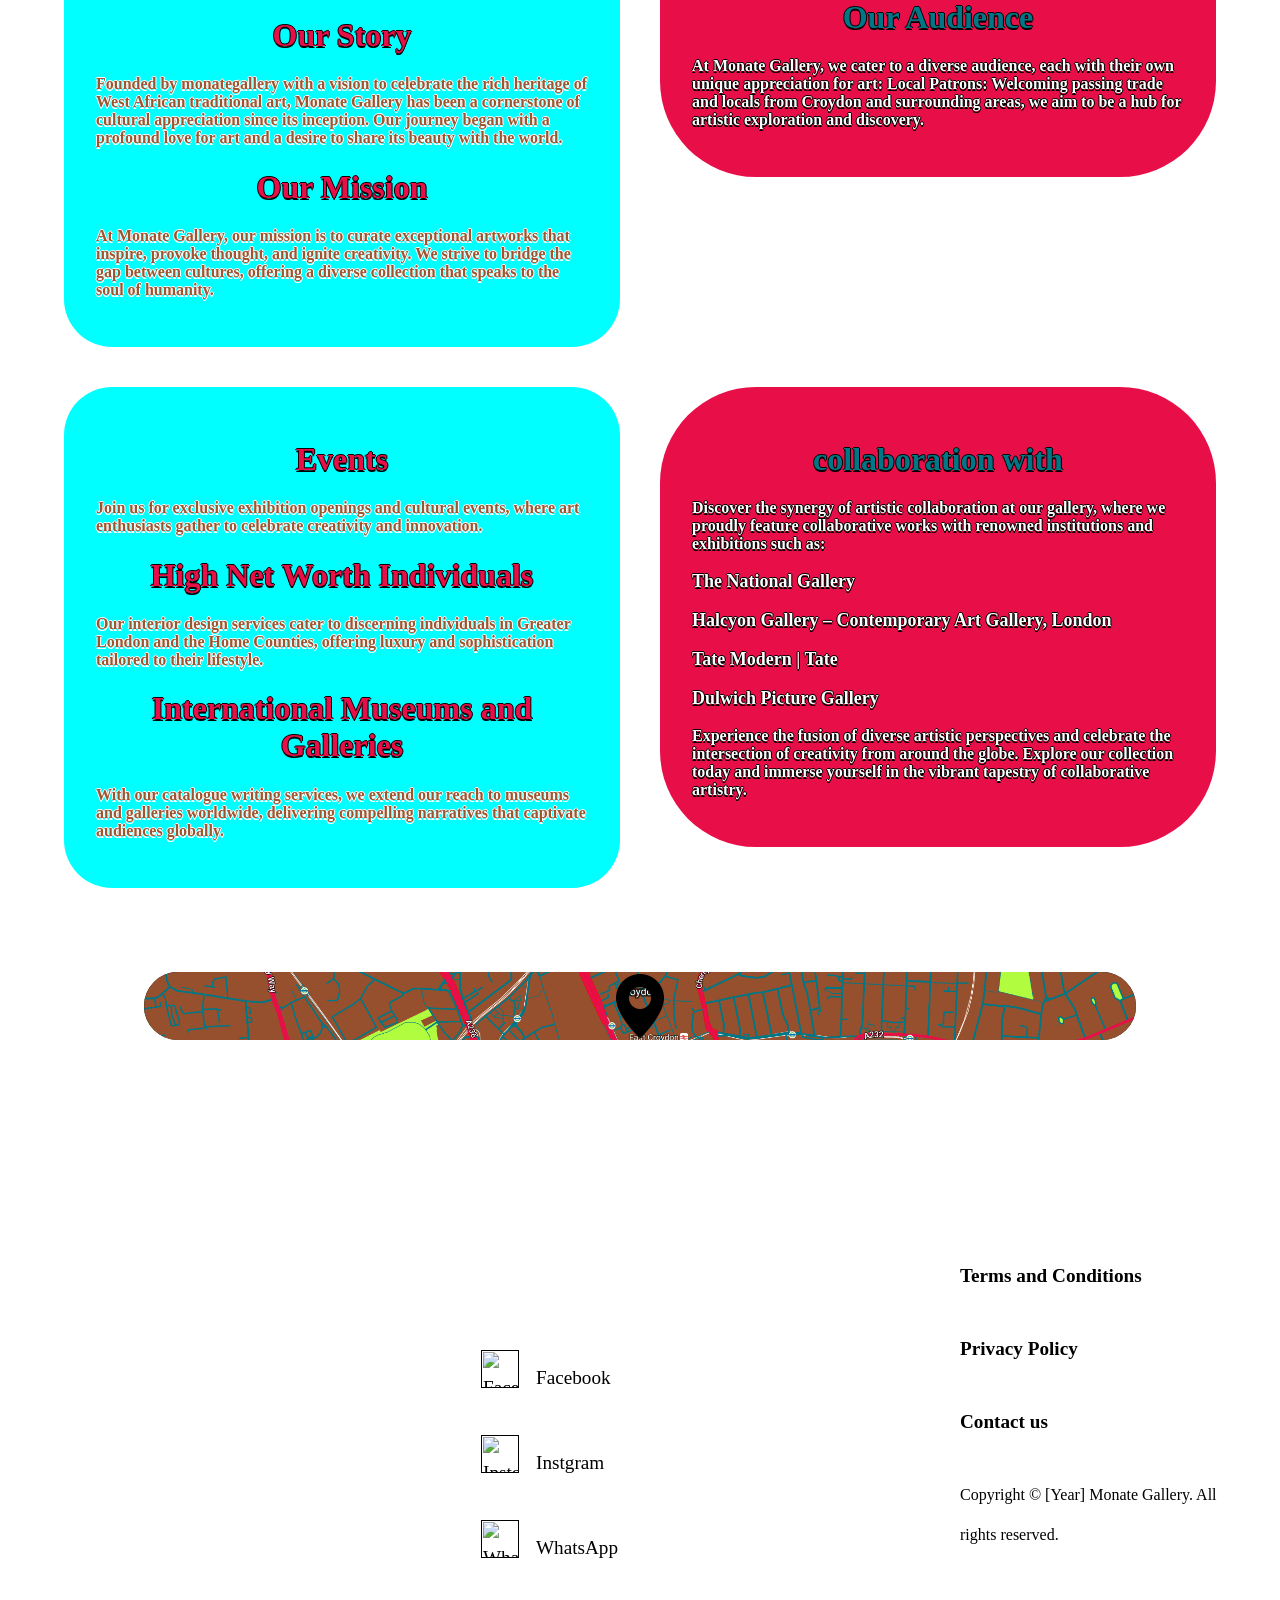
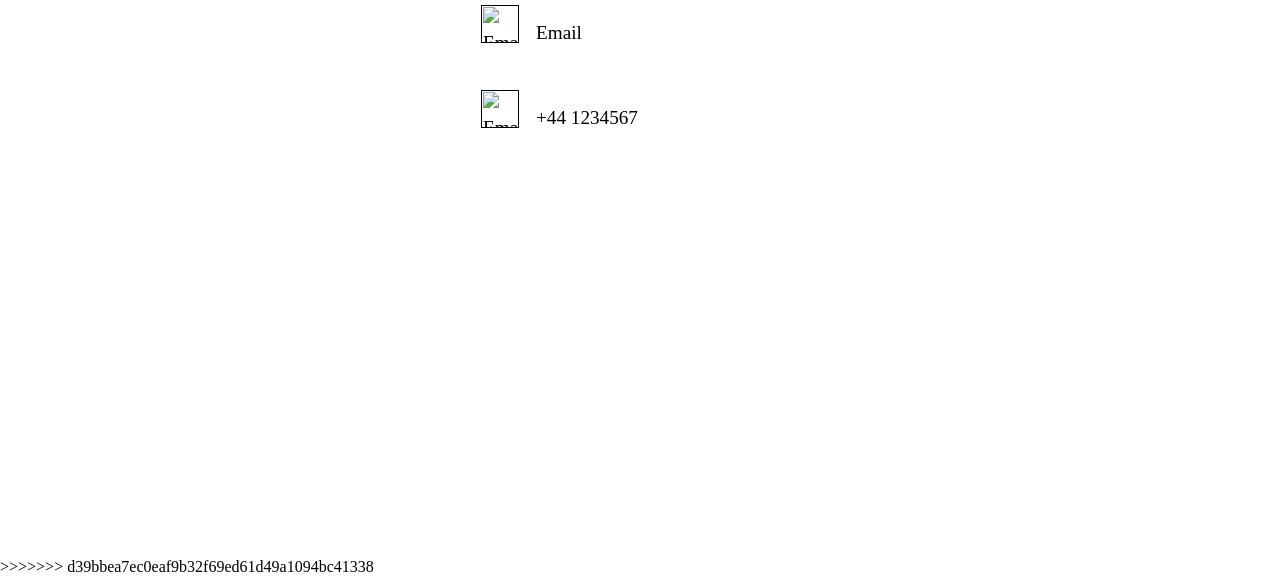
==== commit 20940cfa: "Resolve conflicts and keep local version" ====
--- a/HTML/About.html
+++ b/HTML/About.html
@@ -1,3 +1,4 @@
+<<<<<<< HEAD
 <!DOCTYPE html>
 <head>     <!-- ADD THIS LINE SO PHONES KNOW THEY ARE PHONES -->     
   
@@ -85,4 +86,91 @@
     </div>
   </div>
 </body>
-</html>+</html>
+=======
+<!DOCTYPE html>
+<head>
+    <link rel="stylesheet" href="../CSS/index.css" >
+    <link rel="stylesheet" href="../CSS/About.css" >
+    <title>About us</title>
+
+    <link rel="icon" href="../Content/img-logo/african-mask.png">
+</head>
+<body>
+
+<!-- Navigation bar with dropdown -->
+  <div id="main-body">
+
+    <nav id="header">
+        <div id="logo">
+            <a href="../index.html"><img  src="../Content/img-logo/african-mask.png" alt="logo img" style="width: 2.5em; "></a>
+        </div>
+        <ul>
+          <li><a href="../HTML/About.html">About us</a></li>
+          <li><a href="../index.html">Home</a></li>
+          <li><a href="../HTML/Contactform.html">Contact us</a></li>
+        </ul>
+    </nav>
+
+  <div class="aboutus1"><h1>Monate Gallery</h1><p>Welcome to Monate Gallery, where art meets passion. Located in the vibrant Portland Road of Croydon, Monate Gallery is more than just a place to admire art; it's a haven for enthusiasts, collectors, and connoisseurs alike.</p>
+                    <h1>Our Story</h1><p>Founded by monategallery with a vision to celebrate the rich heritage of West African traditional art, Monate Gallery has been a cornerstone of cultural appreciation since its inception. Our journey began with a profound love for art and a desire to share its beauty with the world.</p>
+                    <h1>Our Mission</h1><p>At Monate Gallery, our mission is to curate exceptional artworks that inspire, provoke thought, and ignite creativity. We strive to bridge the gap between cultures, offering a diverse collection that speaks to the soul of humanity.</p>
+  </div>
+  <div class="aboutus2">
+    <h1> What We Offer</h1><p> Art and Art Objects: Explore our curated selection of paintings, cards, objets trouvés, and more, meticulously chosen to evoke emotion and stir the imagination.</p>
+    <h1>Our Audience</h1><p>At Monate Gallery, we cater to a diverse audience, each with their own unique appreciation for art:
+      Local Patrons: Welcoming passing trade and locals from Croydon and surrounding areas, we aim to be a hub for artistic exploration and discovery.
+     </p>
+  </div>
+  <div class="aboutus1"><h1>Events</h1><p>Join us for exclusive exhibition openings and cultural events, where art enthusiasts gather to celebrate creativity and innovation.</p>
+    <h1>High Net Worth Individuals</h1><p>Our interior design services cater to discerning individuals in Greater London and the Home Counties, offering luxury and sophistication tailored to their lifestyle.</p>
+    <h1> International Museums and Galleries</h1><p>With our catalogue writing services, we extend our reach to museums and galleries worldwide, delivering compelling narratives that captivate audiences globally.</p>
+  </div>
+  <div class="aboutus2">
+    <h1>collaboration with</h1>
+    <p>
+      Discover the synergy of artistic collaboration at our gallery, where we proudly feature collaborative works with renowned institutions and exhibitions such as:
+      <br><br>
+      <a href="https://www.nationalgallery.org.uk/">The National Gallery</a><br><br>
+      <a href="https://www.halcyongallery.com/">Halcyon Gallery – Contemporary Art Gallery, London</a><br><br>
+      <a href="https://www.tate.org.uk/">Tate Modern | Tate</a><br><br>
+      <a href="https://www.dulwichpicturegallery.org.uk/">Dulwich Picture Gallery</a><br><br>
+      Experience the fusion of diverse artistic perspectives and celebrate the intersection of creativity from around the globe. Explore our collection today and immerse yourself in the vibrant tapestry of collaborative artistry.
+    </p>
+      </div>
+  <div id="maps">
+
+    <a href="https://www.google.com/maps/place/Monate+Gallery/@51.3804807,-0.0957667,16.25z/data=!4m17!1m10!3m9!1s0x4876018427e8cec5:0x8fea74e372006652!2sMonate+Gallery!8m2!3d51.3794327!4d-0.0947893!10e5!14m1!1BCgIgAQ!16s%2Fg%2F11h74hc79l!3m5!1s0x4876018427e8cec5:0x8fea74e372006652!8m2!3d51.3794327!4d-0.0947893!16s%2Fg%2F11h74hc79l?entry=ttu" target="_blank">
+      <img id="map" src="/Content/img-map/Screenshot 2024-02-25 001055.png">   
+      <div  id="pin" ><img src="/Content/img-ico/pin.png" alt="pin" ></div>
+      </a>
+
+    <a href="https://www.google.com/maps/dir//32,+Monate+Gallery,+34+Sydenham+Rd,+Croydon+CR0+2EF/@51.3804807,-0.0957667,16z/data=!4m17!1m7!3m6!1s0x4876018427e8cec5:0x8fea74e372006652!2sMonate+Gallery!8m2!3d51.3794327!4d-0.0947893!16s%2Fg%2F11h74hc79l!4m8!1m0!1m5!1m1!1s0x4876018427e8cec5:0x8fea74e372006652!2m2!1d-0.0947893!2d51.3794327!3e3?entry=ttu" target="_blank">
+      <button>Take me there!</button>
+  </div>
+
+</div>
+  <div id="Footer">
+    <div class="social-media">
+      <ul>
+        <li><a href=""><img src="Content/img-ico/facebook.png" alt="Facebook">Facebook</a></li>
+        <li><a href=""><img src="Content/img-ico/instagram.png" alt="Instgram">Instgram</a></li>
+        <li><a href=""><img src="Content/img-ico/whatsapp.png" alt="WhatsApp">WhatsApp</a></li>
+        <form method="" action="mailto:859alsh" ></form>
+        <li><a href=""><img src="Content/img-ico/world-wide-web.png" alt="Email">Email</a></li>
+        <li><a href=""><img src="Content/img-ico/phone-call.png" alt="Email">+44 1234567</a></li>
+      </ul>
+    </div>
+
+  <div>
+    <ul id="secound-li">
+      <li><a href="../HTML/Terms-page.html">Terms and Conditions</a></li>
+      <li><a href="../HTML/privacy-page.html">Privacy Policy</a></li>
+      <li><a href="../HTML/Contactform.html">Contact us</a></li>
+      <li>Copyright © [Year] Monate Gallery. All rights reserved.</li>
+    </ul>
+  </div>
+</div>
+</body>
+</html>
+>>>>>>> d39bbea7ec0eaf9b32f69ed61d49a1094bc41338
--- a/CSS/About.css
+++ b/CSS/About.css
@@ -1,3 +1,4 @@
+<<<<<<< HEAD
 body {
     padding: 0;
     margin: 0;
@@ -174,4 +175,189 @@
         padding: 1em 2em;
         font-size: 1rem;
     }
+=======
+body{
+    padding: 0;
+    margin: 0;
+}
+
+#main-body{
+    
+    height: auto;
+    background-image: url("../Content/img-art/silde-img3.jpg");
+    max-width: 100%;
+    position: relative;
+    background-position:center;
+    min-height: 100%;
+    background-repeat: no-repeat;
+    background-attachment: fixed;
+    background-position: center;
+    background-size: cover;
+    padding-bottom: 1400px;
+}
+
+
+
+
+.aboutus1{
+    top: 10em;
+    left: 3em;
+    margin-bottom:20em ;
+    width: 30%;
+    border-radius:3em;
+
+    position: relative;
+    padding: 2em;
+    background-color: aqua;
+}
+
+.aboutus1 h1{
+    text-shadow: -1px 0 rgb(0, 0, 0), 0 2px rgb(0, 0, 0), 1px 0 rgb(0, 0, 0), 0 -1px rgb(0, 0, 0);
+
+    text-align: center;
+
+    color: #E80E48;
+    font-family:cursive;
+
+    font-weight:bolder;
+
+}
+
+.aboutus1 p {
+    font-family:cursive;
+    text-shadow: -1px 0 rgb(255, 255, 255), 0 2px rgb(255, 255, 255), 1px 0 rgb(255, 255, 255), 0 -1px rgb(255, 255, 255);
+
+    font-weight:bolder;
+    color: #9D552F;
+}
+
+.aboutus2{
+    top: -15em;
+    right: 3em;
+    float: right;
+    width: 25%;
+    border-radius:6em;
+    position:relative;
+    padding: 2em;
+    background-color: #E80E48;
+}
+.aboutus2 a{
+    color: white;
+    list-style: none;
+    text-decoration: none;
+    font-size: 18px;
+}
+.aboutus2 a:hover{
+    transform: scale(1.2);
+    color: black;
+    text-shadow: -1px 0 white, 0 2px white, 1px 0 white, 0 -1px white;
+
+}
+
+
+
+.aboutus2 h1{
+    text-shadow: -1px 0 rgb(0, 0, 0), 0 2px rgb(0, 0, 0), 1px 0 rgb(0, 0, 0), 0 -1px rgb(0, 0, 0);
+
+    text-align: center;
+
+    color: #007786;
+    font-family:cursive;
+
+    font-weight:bolder;
+
+}
+
+.aboutus2 p {
+    font-family:cursive;
+    text-shadow: -1px 0 black, 0 2px black, 1px 0 black, 0 -1px black;
+
+    font-weight:bolder;
+    color: #ffffff;
+}
+
+#maps{
+    border: #ffffff solid 4px;
+    border-radius: 4em;
+    top: 60em;
+    left: 15em;
+    padding: 8.5em;
+    height: 50vh;
+    width: 60%;
+    position: relative;
+
+}
+
+#maps button{
+    cursor: pointer;
+    border-radius: 4em;
+    padding: 2em 10em;
+    position: relative;
+    left: 30em;
+    font-family:cursive;
+    font-weight: bolder;    
+    background-color:#007786;
+    border: #ffffff solid 4px;
+}
+
+#pin img {
+    position: absolute;
+    top: 9em;
+    width: 5em;
+    left: 35.5em;
+    animation: pulse 0.7s infinite alternate;
+}
+
+@keyframes pulse {
+    0% {
+        transform: scale(1);
+    }
+    100% {
+        transform: scale(1.2);
+    }
+}
+
+
+
+#map{
+    position: relative;
+    border-radius: 4em;
+    top: -8em;
+    left: -8em;
+    width: 122.5%;
+    height: 154%;
+}
+
+
+
+@media only screen and (max-width: 1000px){
+    #main-body{
+    width: 100%;
+    }
+   
+    #maps{
+        padding: 9.5em;
+        left: 2em;
+
+    }
+    #map{
+    left: -9em;
+    top: -48.4em;
+    width: 148%;
+    height: 180%;
+    }
+
+    #pin img {
+        position: absolute;
+        top: 5em;
+        width: 5em;
+        left: 25.2em;
+        animation: pulse 0.7s infinite alternate;
+    }
+
+    #maps button{
+        left: 10em;
+        top: -45em;
+    }
+>>>>>>> d39bbea7ec0eaf9b32f69ed61d49a1094bc41338
 }
--- a/CSS/index.css
+++ b/CSS/index.css
@@ -0,0 +1,348 @@
+html,body{
+    width: 100%;
+    padding: 0px;
+    margin: 0px;
+}
+
+
+#header {
+    width: 100%;
+    position: absolute;
+    z-index: 2;
+    padding-top: 0.51em ;
+    background: #572d05dc;
+    display: flex;
+    justify-content: flex-end;
+    font-family:cursive;
+
+}
+
+#header ul {
+    list-style: none;
+    position: relative;
+    right: 18PX;
+    top: -1px;
+    text-align: center;
+
+}
+
+    
+#header li {
+    top: -2.5px;
+    margin: 0px;
+    position: relative;
+    display: inline-block;
+
+
+}
+
+#header a {
+    font-size: 22px;
+    text-transform: uppercase;
+    text-decoration: none;
+    color: #fff;
+    position: relative;
+    padding: 4px 0;
+}
+
+#header li a {
+    padding: 20px 25px;
+    color: white;
+    text-decoration: none;
+    font-size: 1.5em;
+    right: -0.5em;
+    top: -0.05em;
+
+}
+
+
+
+
+
+#header:hover {
+    border-radius: 50em;
+
+    background-color: rgba(0, 0, 0, 0.753);
+    transition: 4s;
+
+}
+
+
+
+#header li a:hover {
+    position: relative;
+    
+    color: rgb(0, 0, 0);
+    color: #4A148C;
+    background-color: rgb(255, 255, 255);
+    padding: 0.6em 1em 0.6em 1em;
+    border-radius: 50em;
+    transition: 0.5s;
+    text-shadow: -.25px -.25px 0 black, 
+    .25px .25px black;
+
+
+}
+
+#logo {
+    position:absolute;
+    float: left;
+    left:0.6em;
+    top: 0.6em;
+}
+
+#logo img{
+    width: 2.5em;
+}
+
+#logo:hover{
+    position: fixed;
+ 
+ 
+
+}
+
+#logo img:hover{
+    position: relative;
+    background-color: #fff;
+    border-radius: 50em;
+    transition: 0.5s;
+    transform: scale(1.2);
+    top: -0.05em;
+
+
+}
+
+
+#Welcome h1 {
+    position: absolute;
+    top: 35%;
+    left: 35%;
+    transform: scale(2.9);
+    text-shadow: -1px 0 rgb(255, 255, 255), 0 2px rgb(255, 255, 255), 1px 0 rgb(255, 255, 255), 0 -1px rgb(255, 255, 255);
+    font-family:cursive;
+
+}
+
+
+#Footer{/*
+    position: relative;
+    background-attachment: fixed;
+    background-position: bottom;
+    background-size: cover;
+    background-image: url("../Content/img-art/silde-img4.jpg");
+    background-size: 100%;
+    
+    background-repeat: no-repeat;
+    padding-bottom: 19em;*/
+    background-image: url("../Content/img-art/silde-img4.jpg");
+    height: auto;
+    max-width: 100%;
+    position: relative;
+    background-position:center;
+    min-height: 100%;
+    background-repeat: no-repeat;
+    background-attachment: fixed;
+    background-position: center;
+    background-size: cover;
+}
+
+
+
+div.social-media >ul{
+    display: inline-block;
+    width: fit-content;
+
+    padding: 0em 1.5em 0em 1.5em ;
+    text-align: center;
+    
+}
+
+.social-media ul{
+    position: relative;
+    top: 1.5em;
+    left: -0.5em;
+    list-style: none;
+    width: fit-content;
+    box-sizing:border-box;
+
+  }
+
+.social-media li{
+    display:block;
+    margin:0px 0px 25px 15px;
+    box-sizing:border-box;
+  }
+
+
+.social-media li a{
+    display:block;
+    text-decoration: none;
+    line-height:40px;
+    padding-left:65px;
+    position:relative;
+    color:#000000;
+    width: fit-content;
+    font-family:cursive;
+    
+
+  }
+
+.social-media li img{    
+    position:absolute;
+    left:10px;
+    top:2px;
+    width:38px;
+    height:38px;
+    transition:all 0.7s ease;
+  }
+
+.social-media li a:hover{
+    padding: 0px 15px 0px 70px;
+    margin: 0em 1em 0em 4em;
+
+  }
+.social-media li a:hover{
+    color:rgb(0, 0, 0);
+    background:#f0f0f0;
+    border-radius:50px;
+    font-size: 20px;
+    height: 55px;
+    width: fit-content;
+    line-height:55px;
+    font-weight:bolder;
+    margin: 0em 1em;
+
+  }
+.social-media li a:hover>img{
+    left:0.2em;
+    transform:rotateZ(360deg);
+    position:absolute;
+    width:50px;
+    height:50px;
+  }
+
+
+#secound-li{
+    font-family:cursive;
+    color: #000000;
+    padding-right: fit-content;
+    margin-right: 60px;
+    text-align: left;
+    line-height:40px;
+    top: 0em;
+    position: absolute;
+    left: 2em;
+}
+
+#secound-li li{
+    margin-top: 2em;
+    width: 100%;
+    list-style: none;
+
+}
+#secound-li li a{
+    left: -4em;
+    color:#000000;
+    font-family:cursive;
+    text-decoration: none;
+    font-weight: bolder;
+
+ }
+
+ #secound-li li a:hover{
+    color:rgb(255, 255, 255);
+    font-size: 20px;
+    width: fit-content;
+    font-weight:bolder;
+    transform: scale(1.2);
+ }
+
+
+@media only screen and (min-width: 1270px){
+
+    .social-media{
+        padding-bottom: 24%;
+
+    }
+
+    
+}
+@media only screen and (max-width: 1245px){
+    .social-media{
+        padding-bottom: 10%;
+
+    }
+
+    #secound-li{
+    
+        left: 40em;
+    }
+   
+
+
+    #Welcome h1 {
+        position: absolute;
+        top: 35%;
+        left: 30%;
+        transform: scale(2);
+        
+    
+    }
+    #Footer{
+        width: 100%;
+        padding-bottom: 42em;
+    }
+
+}
+@media only screen and (min-width: 1245px){
+
+    .social-media{
+        padding-bottom: 10%;
+
+    }
+
+    #secound-li{
+    
+        left: 60em;
+    }
+   
+
+
+    #Welcome h1 {
+        position: absolute;
+        top: 35%;
+        left: 35%;
+        transform: scale(2);
+        
+    
+    }
+}
+@media only screen and (max-width: 2000px){
+
+    .social-media{
+        padding-bottom: 28.5%;
+    } 
+}
+@media only screen and (max-width: 700px){
+   
+   
+    #secound-li{
+    
+        left: 20em;
+    }
+    #Welcome h1 {
+        position: absolute;
+        top: 35%;
+        left: 13%;
+        font-size: 40px;
+        transform: scale(1);
+        
+    
+    }
+    #Footer{
+        width: 100%;
+        padding-right: 0em ;
+        padding-bottom: 42em;
+    }
+}
--- a/CSS/About.css
+++ b/CSS/About.css
@@ -1,3 +1,4 @@
+<<<<<<< HEAD
 body {
     padding: 0;
     margin: 0;
@@ -174,4 +175,189 @@
         padding: 1em 2em;
         font-size: 1rem;
     }
+=======
+body{
+    padding: 0;
+    margin: 0;
+}
+
+#main-body{
+    
+    height: auto;
+    background-image: url("../Content/img-art/silde-img3.jpg");
+    max-width: 100%;
+    position: relative;
+    background-position:center;
+    min-height: 100%;
+    background-repeat: no-repeat;
+    background-attachment: fixed;
+    background-position: center;
+    background-size: cover;
+    padding-bottom: 1400px;
+}
+
+
+
+
+.aboutus1{
+    top: 10em;
+    left: 3em;
+    margin-bottom:20em ;
+    width: 30%;
+    border-radius:3em;
+
+    position: relative;
+    padding: 2em;
+    background-color: aqua;
+}
+
+.aboutus1 h1{
+    text-shadow: -1px 0 rgb(0, 0, 0), 0 2px rgb(0, 0, 0), 1px 0 rgb(0, 0, 0), 0 -1px rgb(0, 0, 0);
+
+    text-align: center;
+
+    color: #E80E48;
+    font-family:cursive;
+
+    font-weight:bolder;
+
+}
+
+.aboutus1 p {
+    font-family:cursive;
+    text-shadow: -1px 0 rgb(255, 255, 255), 0 2px rgb(255, 255, 255), 1px 0 rgb(255, 255, 255), 0 -1px rgb(255, 255, 255);
+
+    font-weight:bolder;
+    color: #9D552F;
+}
+
+.aboutus2{
+    top: -15em;
+    right: 3em;
+    float: right;
+    width: 25%;
+    border-radius:6em;
+    position:relative;
+    padding: 2em;
+    background-color: #E80E48;
+}
+.aboutus2 a{
+    color: white;
+    list-style: none;
+    text-decoration: none;
+    font-size: 18px;
+}
+.aboutus2 a:hover{
+    transform: scale(1.2);
+    color: black;
+    text-shadow: -1px 0 white, 0 2px white, 1px 0 white, 0 -1px white;
+
+}
+
+
+
+.aboutus2 h1{
+    text-shadow: -1px 0 rgb(0, 0, 0), 0 2px rgb(0, 0, 0), 1px 0 rgb(0, 0, 0), 0 -1px rgb(0, 0, 0);
+
+    text-align: center;
+
+    color: #007786;
+    font-family:cursive;
+
+    font-weight:bolder;
+
+}
+
+.aboutus2 p {
+    font-family:cursive;
+    text-shadow: -1px 0 black, 0 2px black, 1px 0 black, 0 -1px black;
+
+    font-weight:bolder;
+    color: #ffffff;
+}
+
+#maps{
+    border: #ffffff solid 4px;
+    border-radius: 4em;
+    top: 60em;
+    left: 15em;
+    padding: 8.5em;
+    height: 50vh;
+    width: 60%;
+    position: relative;
+
+}
+
+#maps button{
+    cursor: pointer;
+    border-radius: 4em;
+    padding: 2em 10em;
+    position: relative;
+    left: 30em;
+    font-family:cursive;
+    font-weight: bolder;    
+    background-color:#007786;
+    border: #ffffff solid 4px;
+}
+
+#pin img {
+    position: absolute;
+    top: 9em;
+    width: 5em;
+    left: 35.5em;
+    animation: pulse 0.7s infinite alternate;
+}
+
+@keyframes pulse {
+    0% {
+        transform: scale(1);
+    }
+    100% {
+        transform: scale(1.2);
+    }
+}
+
+
+
+#map{
+    position: relative;
+    border-radius: 4em;
+    top: -8em;
+    left: -8em;
+    width: 122.5%;
+    height: 154%;
+}
+
+
+
+@media only screen and (max-width: 1000px){
+    #main-body{
+    width: 100%;
+    }
+   
+    #maps{
+        padding: 9.5em;
+        left: 2em;
+
+    }
+    #map{
+    left: -9em;
+    top: -48.4em;
+    width: 148%;
+    height: 180%;
+    }
+
+    #pin img {
+        position: absolute;
+        top: 5em;
+        width: 5em;
+        left: 25.2em;
+        animation: pulse 0.7s infinite alternate;
+    }
+
+    #maps button{
+        left: 10em;
+        top: -45em;
+    }
+>>>>>>> d39bbea7ec0eaf9b32f69ed61d49a1094bc41338
 }
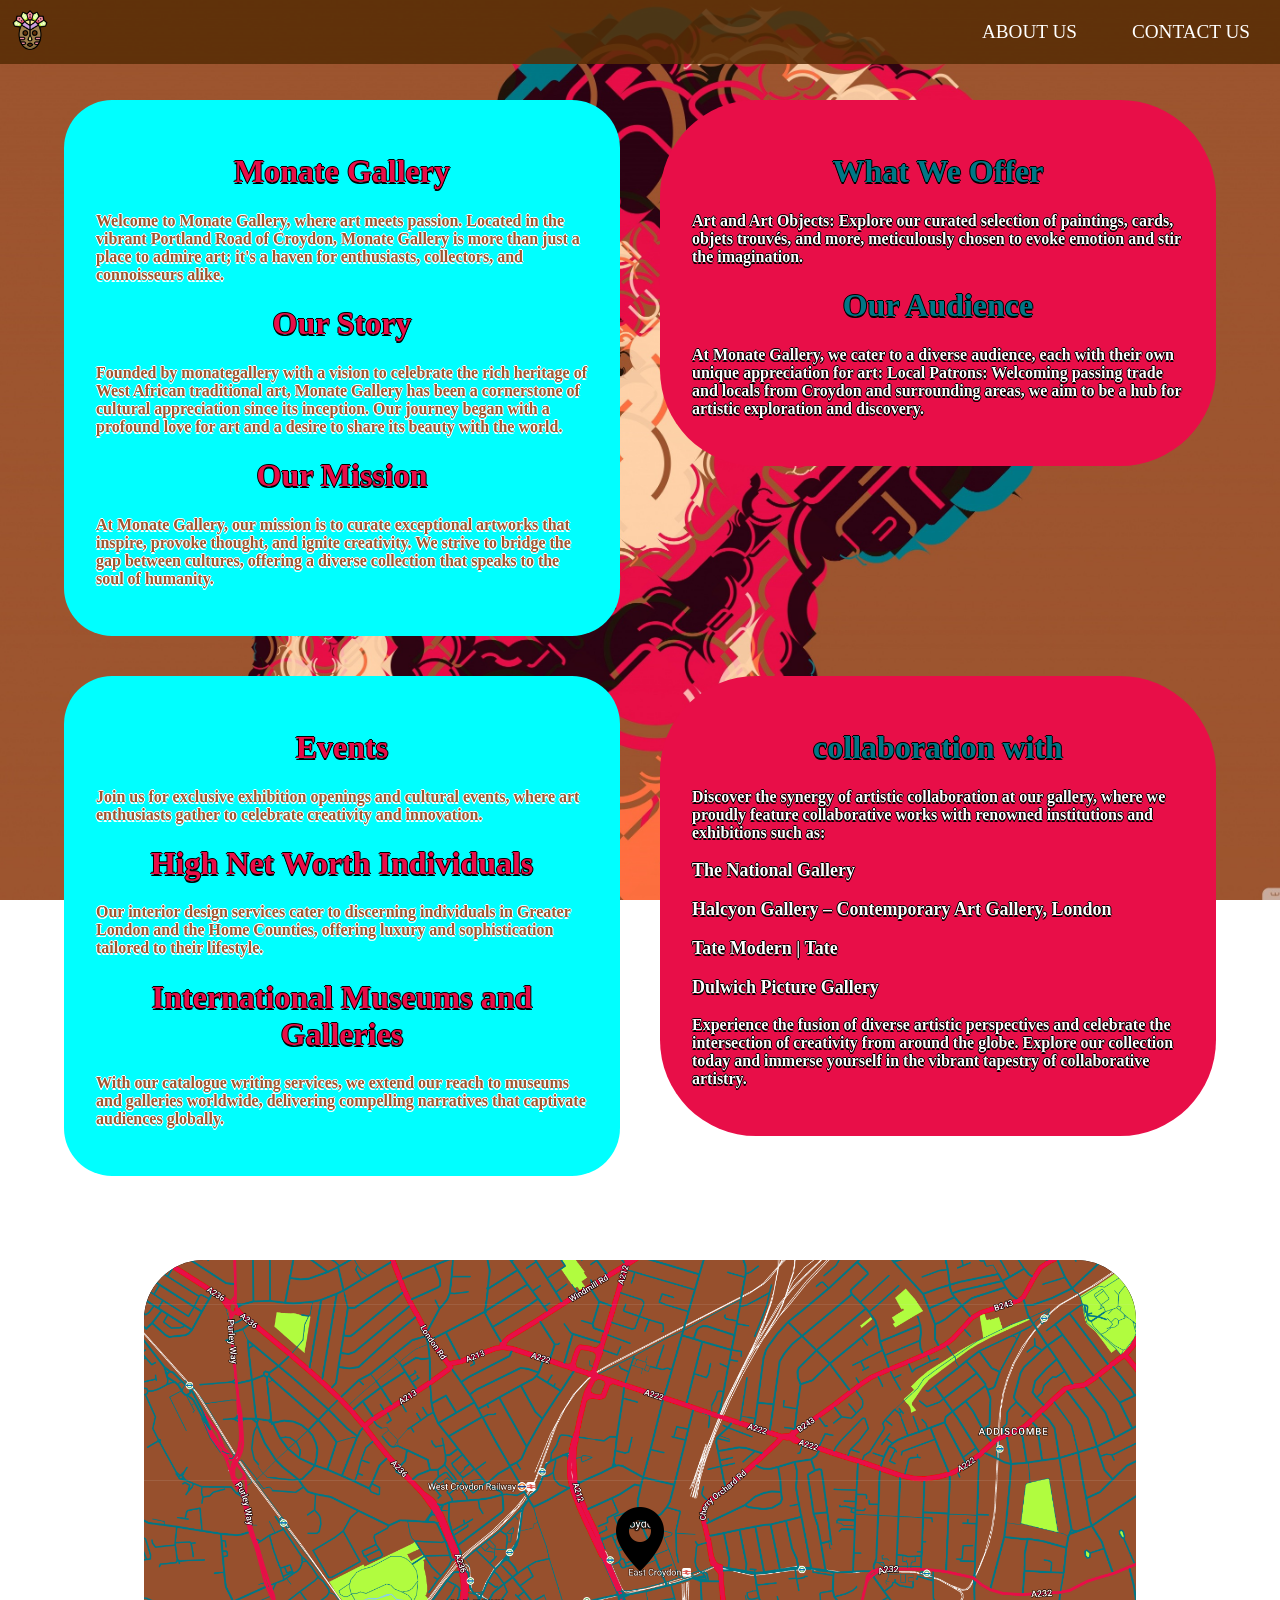
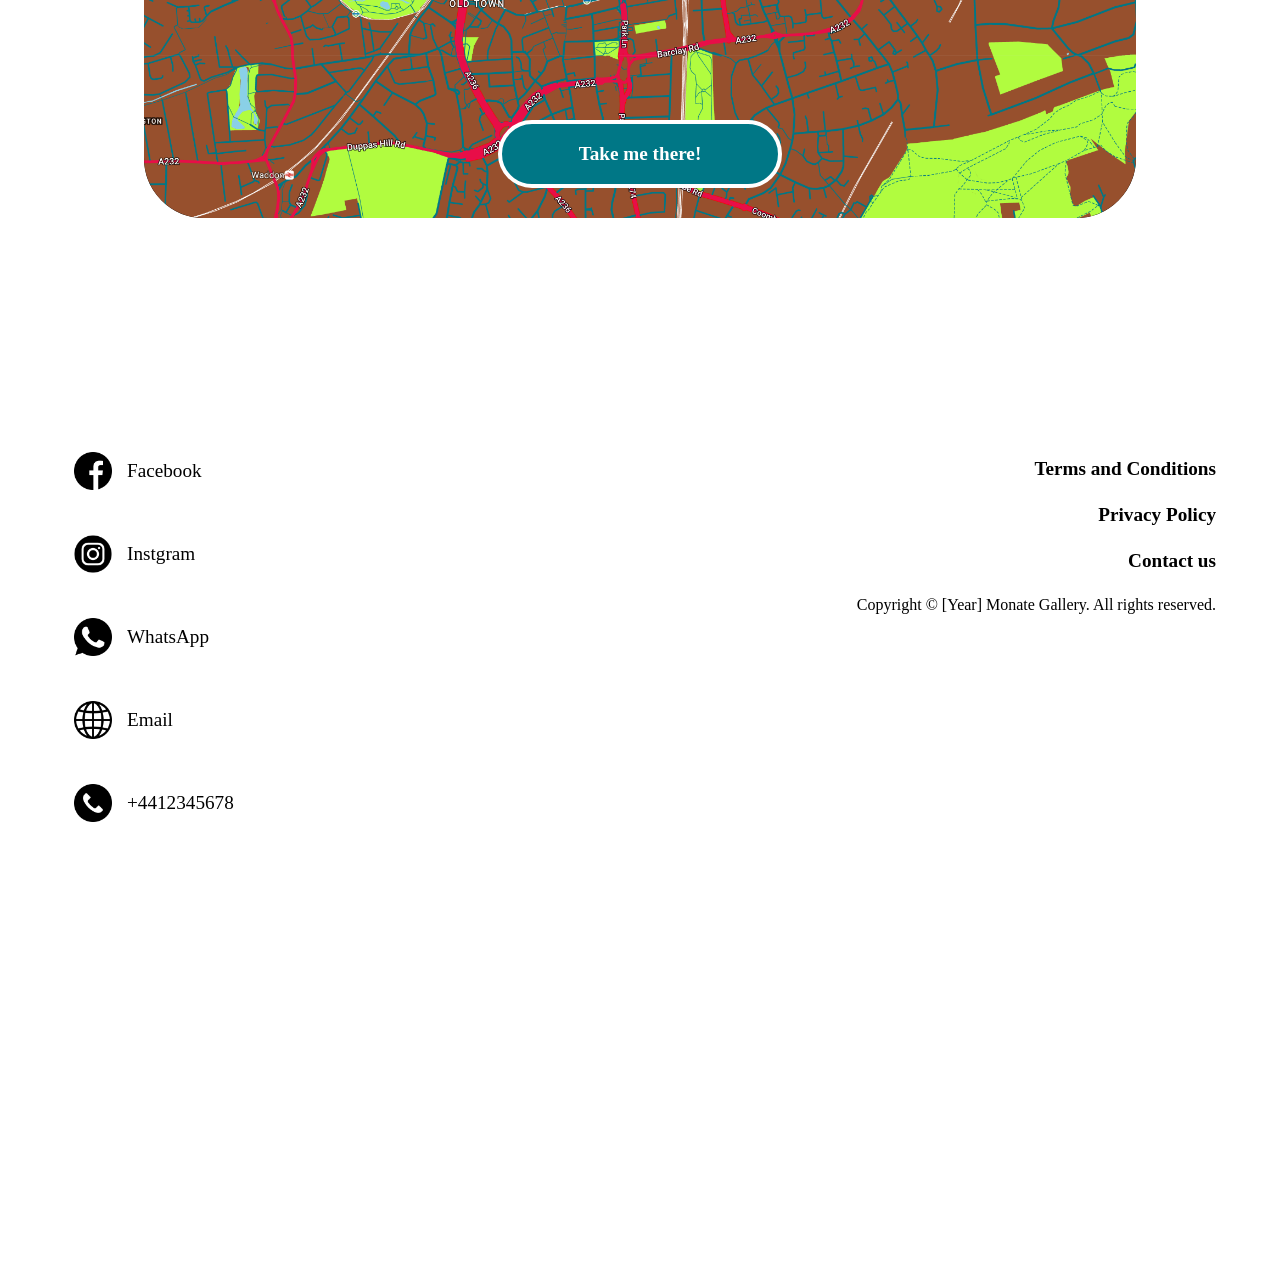
==== commit 0182f623: "Add my latest changes" ====
--- a/HTML/About.html
+++ b/HTML/About.html
@@ -1,4 +1,3 @@
-<<<<<<< HEAD
 <!DOCTYPE html>
 <head>     <!-- ADD THIS LINE SO PHONES KNOW THEY ARE PHONES -->     
   
@@ -86,91 +85,4 @@
     </div>
   </div>
 </body>
-</html>
-=======
-<!DOCTYPE html>
-<head>
-    <link rel="stylesheet" href="../CSS/index.css" >
-    <link rel="stylesheet" href="../CSS/About.css" >
-    <title>About us</title>
-
-    <link rel="icon" href="../Content/img-logo/african-mask.png">
-</head>
-<body>
-
-<!-- Navigation bar with dropdown -->
-  <div id="main-body">
-
-    <nav id="header">
-        <div id="logo">
-            <a href="../index.html"><img  src="../Content/img-logo/african-mask.png" alt="logo img" style="width: 2.5em; "></a>
-        </div>
-        <ul>
-          <li><a href="../HTML/About.html">About us</a></li>
-          <li><a href="../index.html">Home</a></li>
-          <li><a href="../HTML/Contactform.html">Contact us</a></li>
-        </ul>
-    </nav>
-
-  <div class="aboutus1"><h1>Monate Gallery</h1><p>Welcome to Monate Gallery, where art meets passion. Located in the vibrant Portland Road of Croydon, Monate Gallery is more than just a place to admire art; it's a haven for enthusiasts, collectors, and connoisseurs alike.</p>
-                    <h1>Our Story</h1><p>Founded by monategallery with a vision to celebrate the rich heritage of West African traditional art, Monate Gallery has been a cornerstone of cultural appreciation since its inception. Our journey began with a profound love for art and a desire to share its beauty with the world.</p>
-                    <h1>Our Mission</h1><p>At Monate Gallery, our mission is to curate exceptional artworks that inspire, provoke thought, and ignite creativity. We strive to bridge the gap between cultures, offering a diverse collection that speaks to the soul of humanity.</p>
-  </div>
-  <div class="aboutus2">
-    <h1> What We Offer</h1><p> Art and Art Objects: Explore our curated selection of paintings, cards, objets trouvés, and more, meticulously chosen to evoke emotion and stir the imagination.</p>
-    <h1>Our Audience</h1><p>At Monate Gallery, we cater to a diverse audience, each with their own unique appreciation for art:
-      Local Patrons: Welcoming passing trade and locals from Croydon and surrounding areas, we aim to be a hub for artistic exploration and discovery.
-     </p>
-  </div>
-  <div class="aboutus1"><h1>Events</h1><p>Join us for exclusive exhibition openings and cultural events, where art enthusiasts gather to celebrate creativity and innovation.</p>
-    <h1>High Net Worth Individuals</h1><p>Our interior design services cater to discerning individuals in Greater London and the Home Counties, offering luxury and sophistication tailored to their lifestyle.</p>
-    <h1> International Museums and Galleries</h1><p>With our catalogue writing services, we extend our reach to museums and galleries worldwide, delivering compelling narratives that captivate audiences globally.</p>
-  </div>
-  <div class="aboutus2">
-    <h1>collaboration with</h1>
-    <p>
-      Discover the synergy of artistic collaboration at our gallery, where we proudly feature collaborative works with renowned institutions and exhibitions such as:
-      <br><br>
-      <a href="https://www.nationalgallery.org.uk/">The National Gallery</a><br><br>
-      <a href="https://www.halcyongallery.com/">Halcyon Gallery – Contemporary Art Gallery, London</a><br><br>
-      <a href="https://www.tate.org.uk/">Tate Modern | Tate</a><br><br>
-      <a href="https://www.dulwichpicturegallery.org.uk/">Dulwich Picture Gallery</a><br><br>
-      Experience the fusion of diverse artistic perspectives and celebrate the intersection of creativity from around the globe. Explore our collection today and immerse yourself in the vibrant tapestry of collaborative artistry.
-    </p>
-      </div>
-  <div id="maps">
-
-    <a href="https://www.google.com/maps/place/Monate+Gallery/@51.3804807,-0.0957667,16.25z/data=!4m17!1m10!3m9!1s0x4876018427e8cec5:0x8fea74e372006652!2sMonate+Gallery!8m2!3d51.3794327!4d-0.0947893!10e5!14m1!1BCgIgAQ!16s%2Fg%2F11h74hc79l!3m5!1s0x4876018427e8cec5:0x8fea74e372006652!8m2!3d51.3794327!4d-0.0947893!16s%2Fg%2F11h74hc79l?entry=ttu" target="_blank">
-      <img id="map" src="/Content/img-map/Screenshot 2024-02-25 001055.png">   
-      <div  id="pin" ><img src="/Content/img-ico/pin.png" alt="pin" ></div>
-      </a>
-
-    <a href="https://www.google.com/maps/dir//32,+Monate+Gallery,+34+Sydenham+Rd,+Croydon+CR0+2EF/@51.3804807,-0.0957667,16z/data=!4m17!1m7!3m6!1s0x4876018427e8cec5:0x8fea74e372006652!2sMonate+Gallery!8m2!3d51.3794327!4d-0.0947893!16s%2Fg%2F11h74hc79l!4m8!1m0!1m5!1m1!1s0x4876018427e8cec5:0x8fea74e372006652!2m2!1d-0.0947893!2d51.3794327!3e3?entry=ttu" target="_blank">
-      <button>Take me there!</button>
-  </div>
-
-</div>
-  <div id="Footer">
-    <div class="social-media">
-      <ul>
-        <li><a href=""><img src="Content/img-ico/facebook.png" alt="Facebook">Facebook</a></li>
-        <li><a href=""><img src="Content/img-ico/instagram.png" alt="Instgram">Instgram</a></li>
-        <li><a href=""><img src="Content/img-ico/whatsapp.png" alt="WhatsApp">WhatsApp</a></li>
-        <form method="" action="mailto:859alsh" ></form>
-        <li><a href=""><img src="Content/img-ico/world-wide-web.png" alt="Email">Email</a></li>
-        <li><a href=""><img src="Content/img-ico/phone-call.png" alt="Email">+44 1234567</a></li>
-      </ul>
-    </div>
-
-  <div>
-    <ul id="secound-li">
-      <li><a href="../HTML/Terms-page.html">Terms and Conditions</a></li>
-      <li><a href="../HTML/privacy-page.html">Privacy Policy</a></li>
-      <li><a href="../HTML/Contactform.html">Contact us</a></li>
-      <li>Copyright © [Year] Monate Gallery. All rights reserved.</li>
-    </ul>
-  </div>
-</div>
-</body>
-</html>
->>>>>>> d39bbea7ec0eaf9b32f69ed61d49a1094bc41338
+</html>
--- a/CSS/About.css
+++ b/CSS/About.css
@@ -1,4 +1,3 @@
-<<<<<<< HEAD
 body {
     padding: 0;
     margin: 0;
@@ -175,189 +174,4 @@
         padding: 1em 2em;
         font-size: 1rem;
     }
-=======
-body{
-    padding: 0;
-    margin: 0;
-}
-
-#main-body{
-    
-    height: auto;
-    background-image: url("../Content/img-art/silde-img3.jpg");
-    max-width: 100%;
-    position: relative;
-    background-position:center;
-    min-height: 100%;
-    background-repeat: no-repeat;
-    background-attachment: fixed;
-    background-position: center;
-    background-size: cover;
-    padding-bottom: 1400px;
-}
-
-
-
-
-.aboutus1{
-    top: 10em;
-    left: 3em;
-    margin-bottom:20em ;
-    width: 30%;
-    border-radius:3em;
-
-    position: relative;
-    padding: 2em;
-    background-color: aqua;
-}
-
-.aboutus1 h1{
-    text-shadow: -1px 0 rgb(0, 0, 0), 0 2px rgb(0, 0, 0), 1px 0 rgb(0, 0, 0), 0 -1px rgb(0, 0, 0);
-
-    text-align: center;
-
-    color: #E80E48;
-    font-family:cursive;
-
-    font-weight:bolder;
-
-}
-
-.aboutus1 p {
-    font-family:cursive;
-    text-shadow: -1px 0 rgb(255, 255, 255), 0 2px rgb(255, 255, 255), 1px 0 rgb(255, 255, 255), 0 -1px rgb(255, 255, 255);
-
-    font-weight:bolder;
-    color: #9D552F;
-}
-
-.aboutus2{
-    top: -15em;
-    right: 3em;
-    float: right;
-    width: 25%;
-    border-radius:6em;
-    position:relative;
-    padding: 2em;
-    background-color: #E80E48;
-}
-.aboutus2 a{
-    color: white;
-    list-style: none;
-    text-decoration: none;
-    font-size: 18px;
-}
-.aboutus2 a:hover{
-    transform: scale(1.2);
-    color: black;
-    text-shadow: -1px 0 white, 0 2px white, 1px 0 white, 0 -1px white;
-
-}
-
-
-
-.aboutus2 h1{
-    text-shadow: -1px 0 rgb(0, 0, 0), 0 2px rgb(0, 0, 0), 1px 0 rgb(0, 0, 0), 0 -1px rgb(0, 0, 0);
-
-    text-align: center;
-
-    color: #007786;
-    font-family:cursive;
-
-    font-weight:bolder;
-
-}
-
-.aboutus2 p {
-    font-family:cursive;
-    text-shadow: -1px 0 black, 0 2px black, 1px 0 black, 0 -1px black;
-
-    font-weight:bolder;
-    color: #ffffff;
-}
-
-#maps{
-    border: #ffffff solid 4px;
-    border-radius: 4em;
-    top: 60em;
-    left: 15em;
-    padding: 8.5em;
-    height: 50vh;
-    width: 60%;
-    position: relative;
-
-}
-
-#maps button{
-    cursor: pointer;
-    border-radius: 4em;
-    padding: 2em 10em;
-    position: relative;
-    left: 30em;
-    font-family:cursive;
-    font-weight: bolder;    
-    background-color:#007786;
-    border: #ffffff solid 4px;
-}
-
-#pin img {
-    position: absolute;
-    top: 9em;
-    width: 5em;
-    left: 35.5em;
-    animation: pulse 0.7s infinite alternate;
-}
-
-@keyframes pulse {
-    0% {
-        transform: scale(1);
-    }
-    100% {
-        transform: scale(1.2);
-    }
-}
-
-
-
-#map{
-    position: relative;
-    border-radius: 4em;
-    top: -8em;
-    left: -8em;
-    width: 122.5%;
-    height: 154%;
-}
-
-
-
-@media only screen and (max-width: 1000px){
-    #main-body{
-    width: 100%;
-    }
-   
-    #maps{
-        padding: 9.5em;
-        left: 2em;
-
-    }
-    #map{
-    left: -9em;
-    top: -48.4em;
-    width: 148%;
-    height: 180%;
-    }
-
-    #pin img {
-        position: absolute;
-        top: 5em;
-        width: 5em;
-        left: 25.2em;
-        animation: pulse 0.7s infinite alternate;
-    }
-
-    #maps button{
-        left: 10em;
-        top: -45em;
-    }
->>>>>>> d39bbea7ec0eaf9b32f69ed61d49a1094bc41338
 }
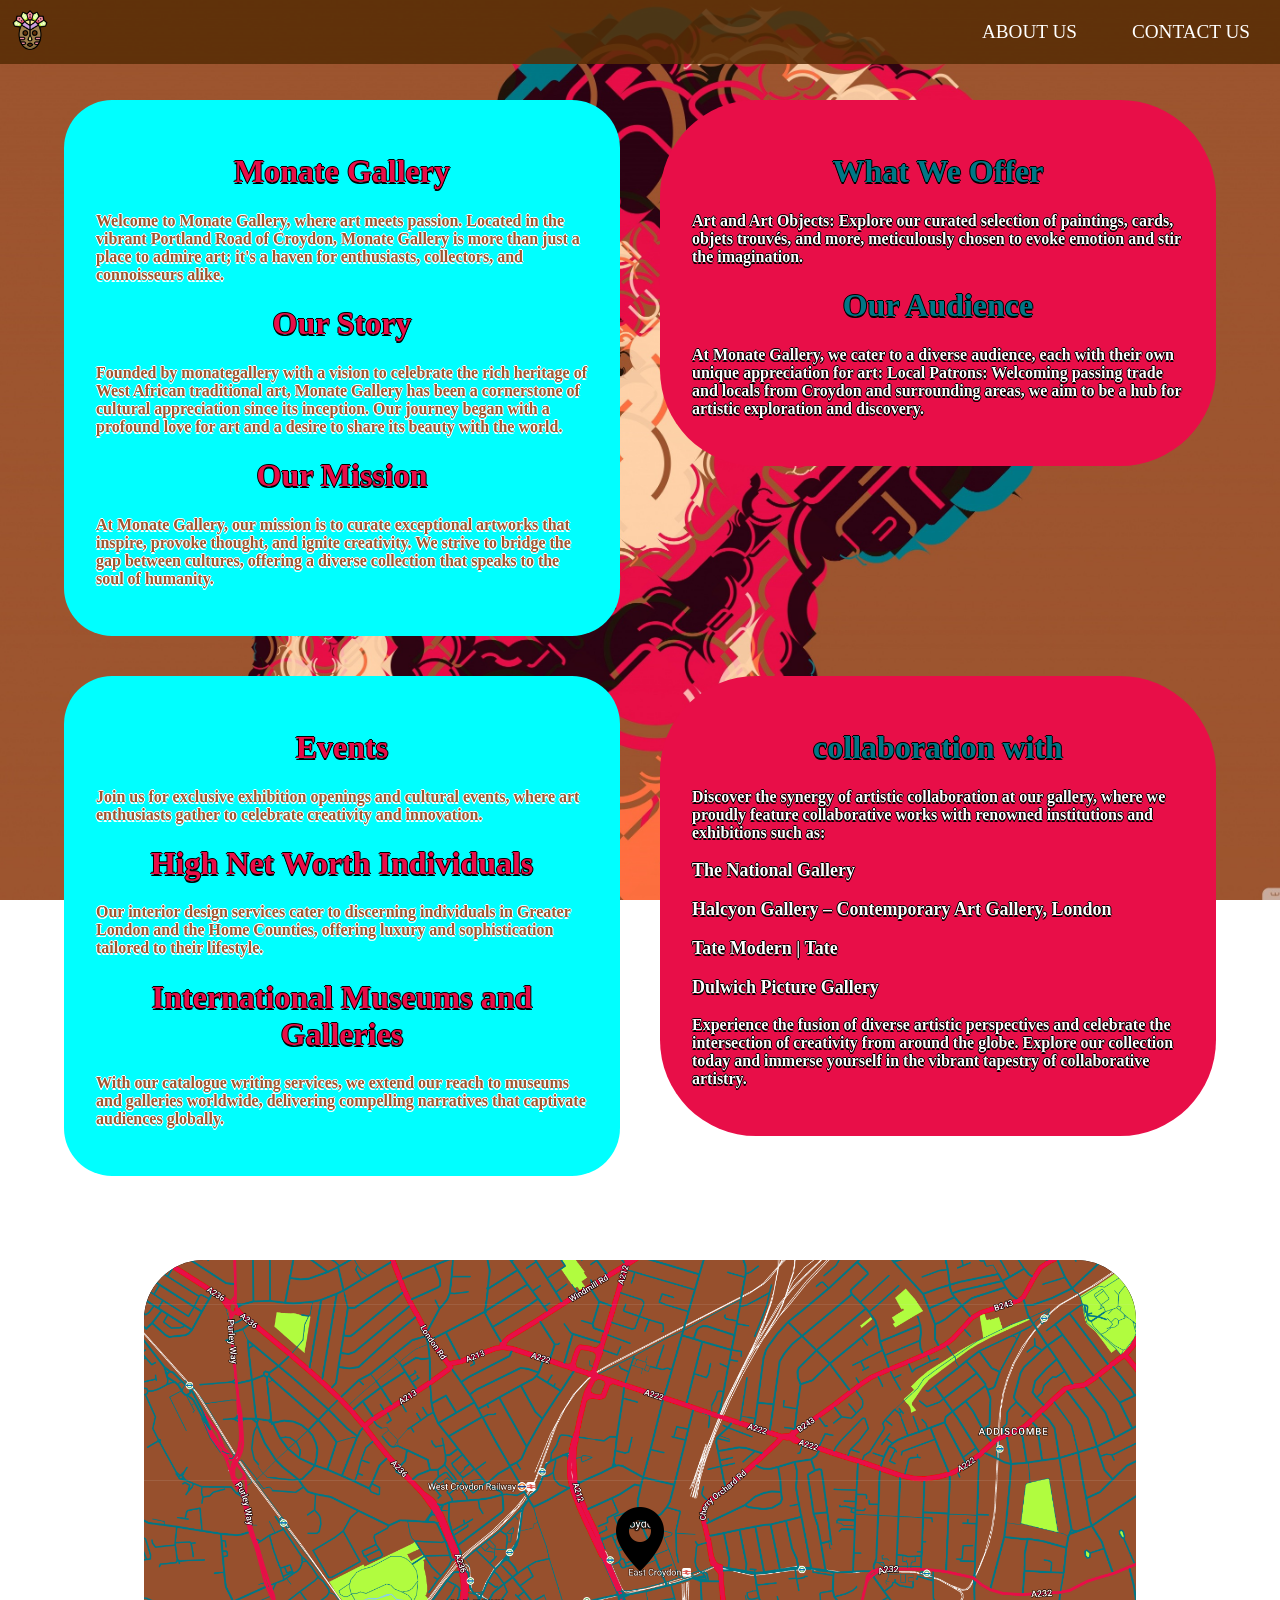
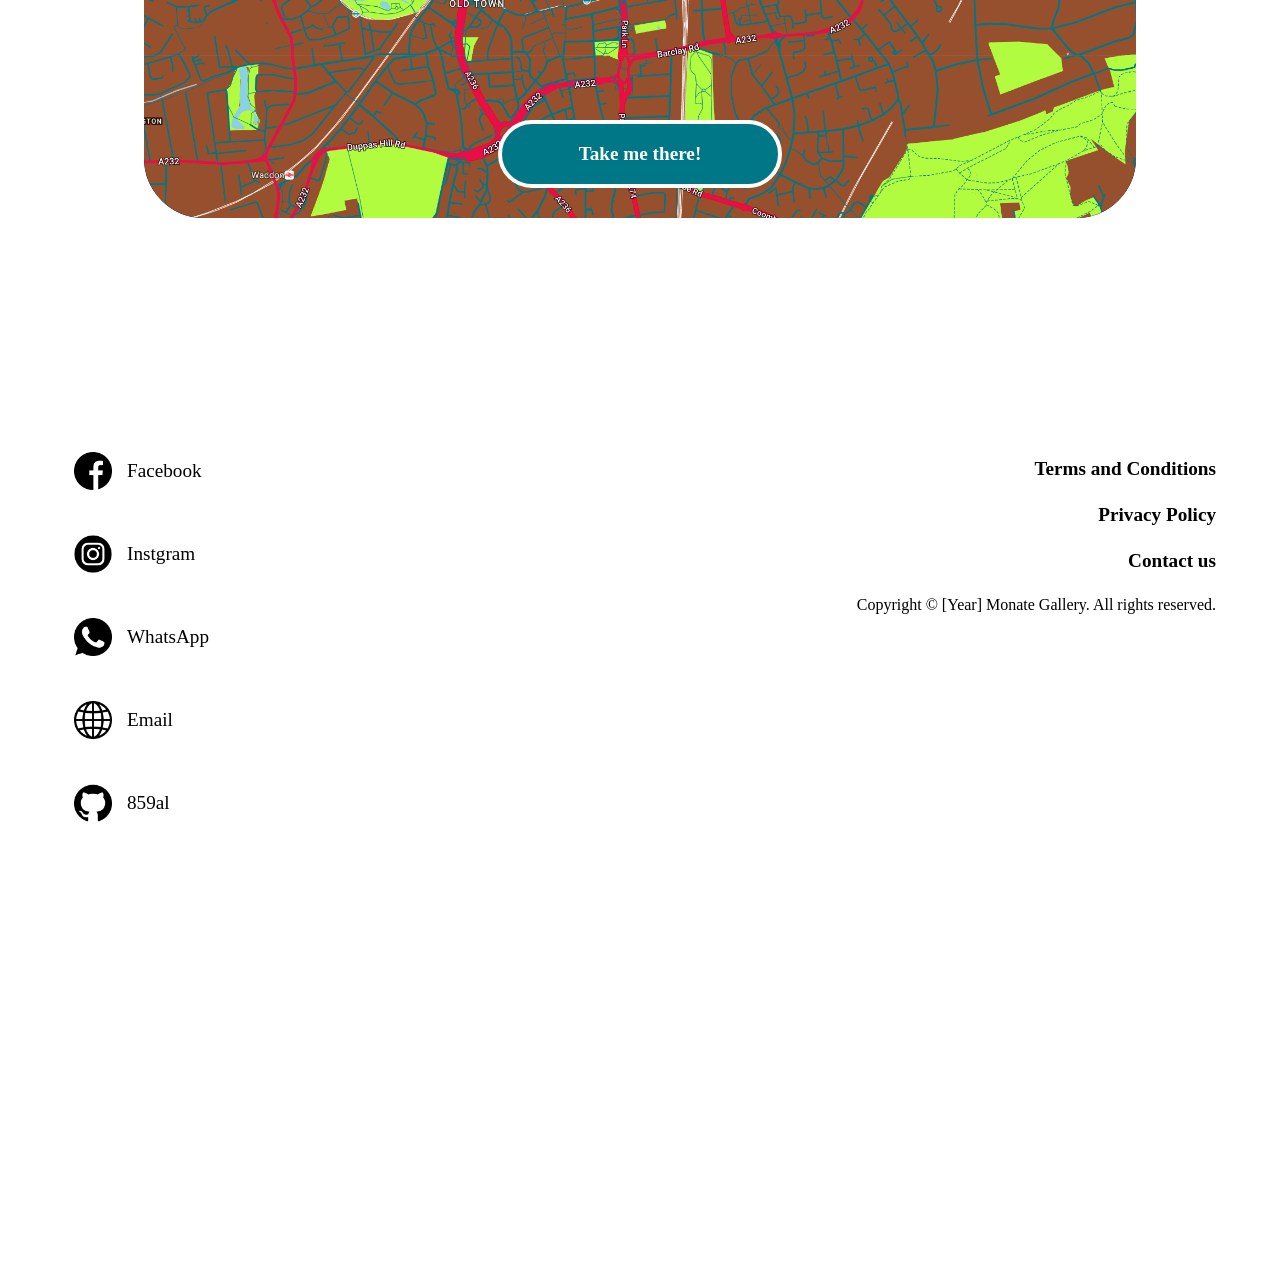
==== commit ad21b695: "Add my latest changes" ====
--- a/HTML/About.html
+++ b/HTML/About.html
@@ -71,7 +71,7 @@
         <li><a href=""><img src="../Content/img-ico/whatsapp.png" alt="WhatsApp">WhatsApp</a></li>
         <form method="post" action="" ></form>
         <li><a href=""><img src="../Content/img-ico/world-wide-web.png" alt="Email">Email</a></li>
-        <li><a href="tel:12345678"><img src="../Content/img-ico/phone-call.png" alt="Email">+4412345678</a></li>
+        <li><a href="https://github.com/859al" target="_blank" rel="noopener noreferrer"><img src="../Content/img-ico/github.png" alt="GitHub">859al</a></li>
       </ul>
     </div>
 
--- a/CSS/About.css
+++ b/CSS/About.css
@@ -163,7 +163,7 @@
 @media only screen and (max-width: 768px) {
     #main-body {
         grid-template-columns: 1fr; /* Changes to a 1-column layout on phones */
-        padding: 50px 20px;
+        padding: 150px 20px;
     }
     
     #maps {
